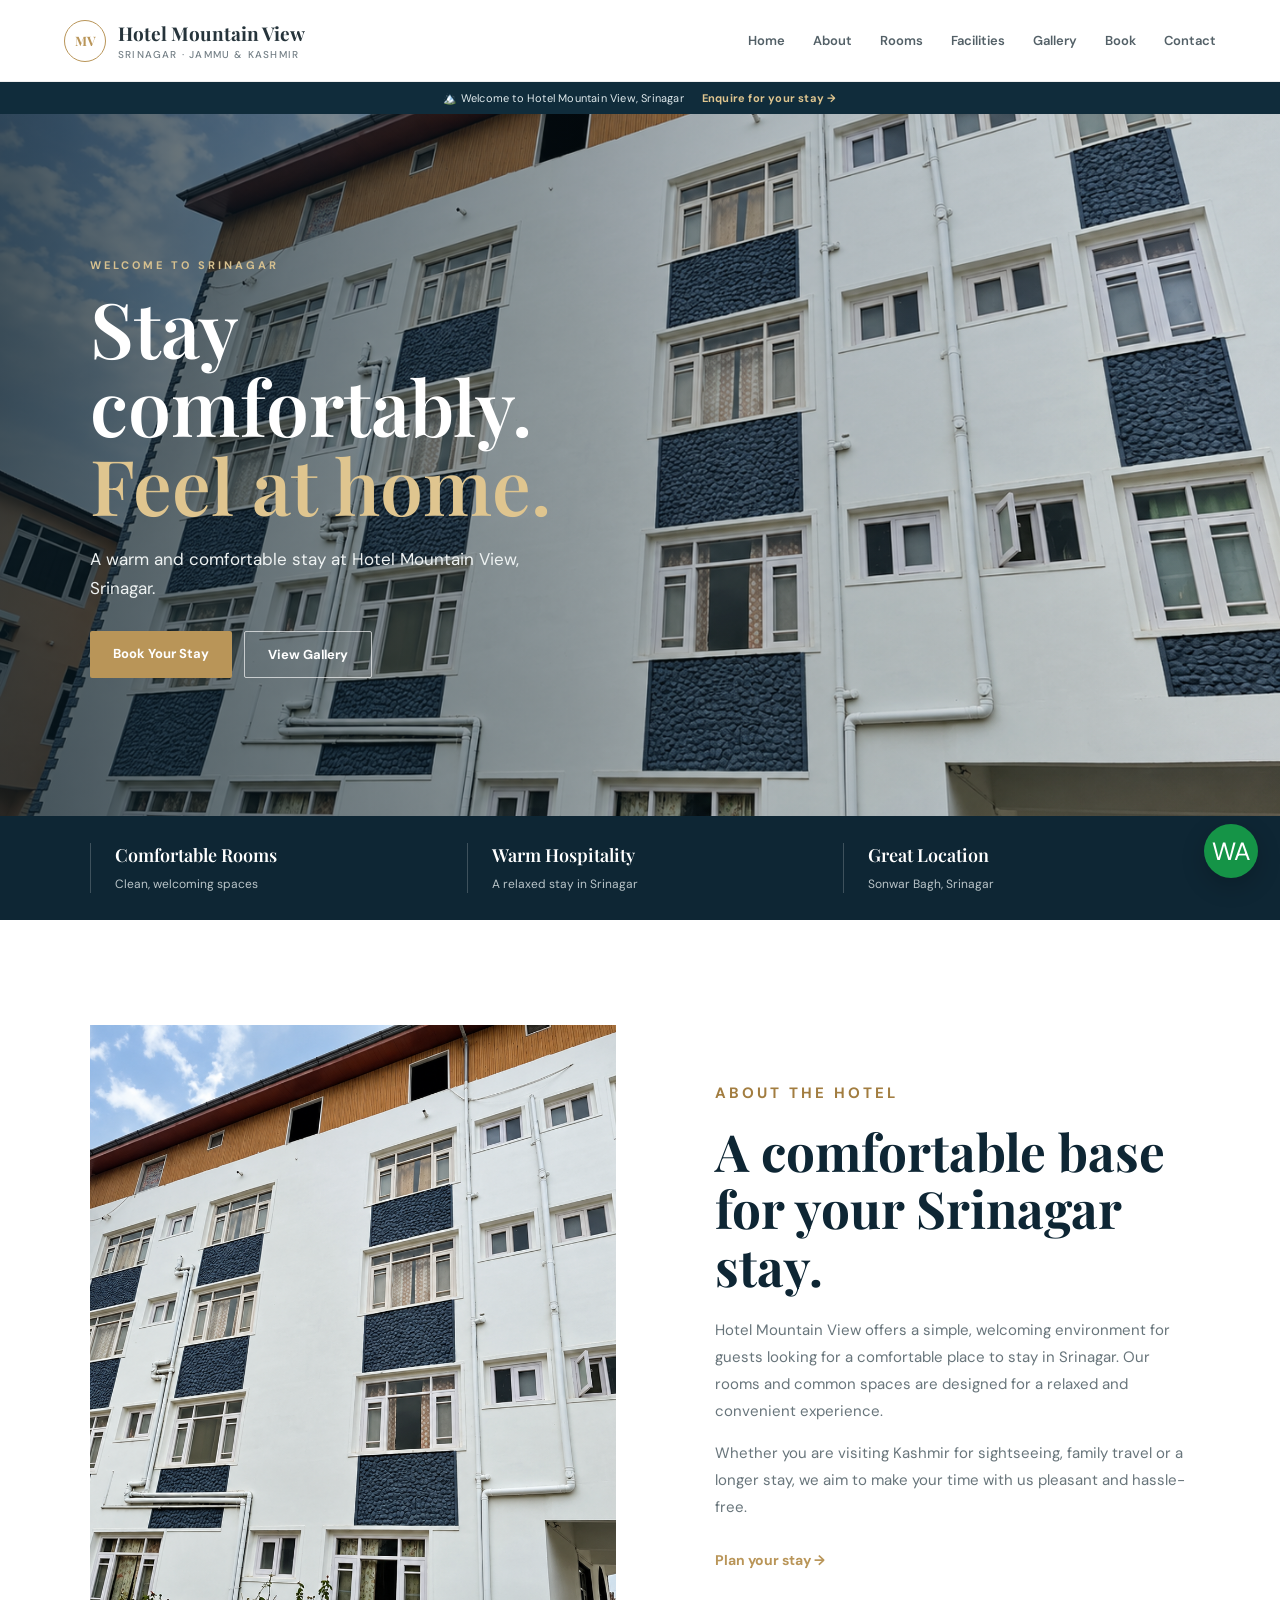
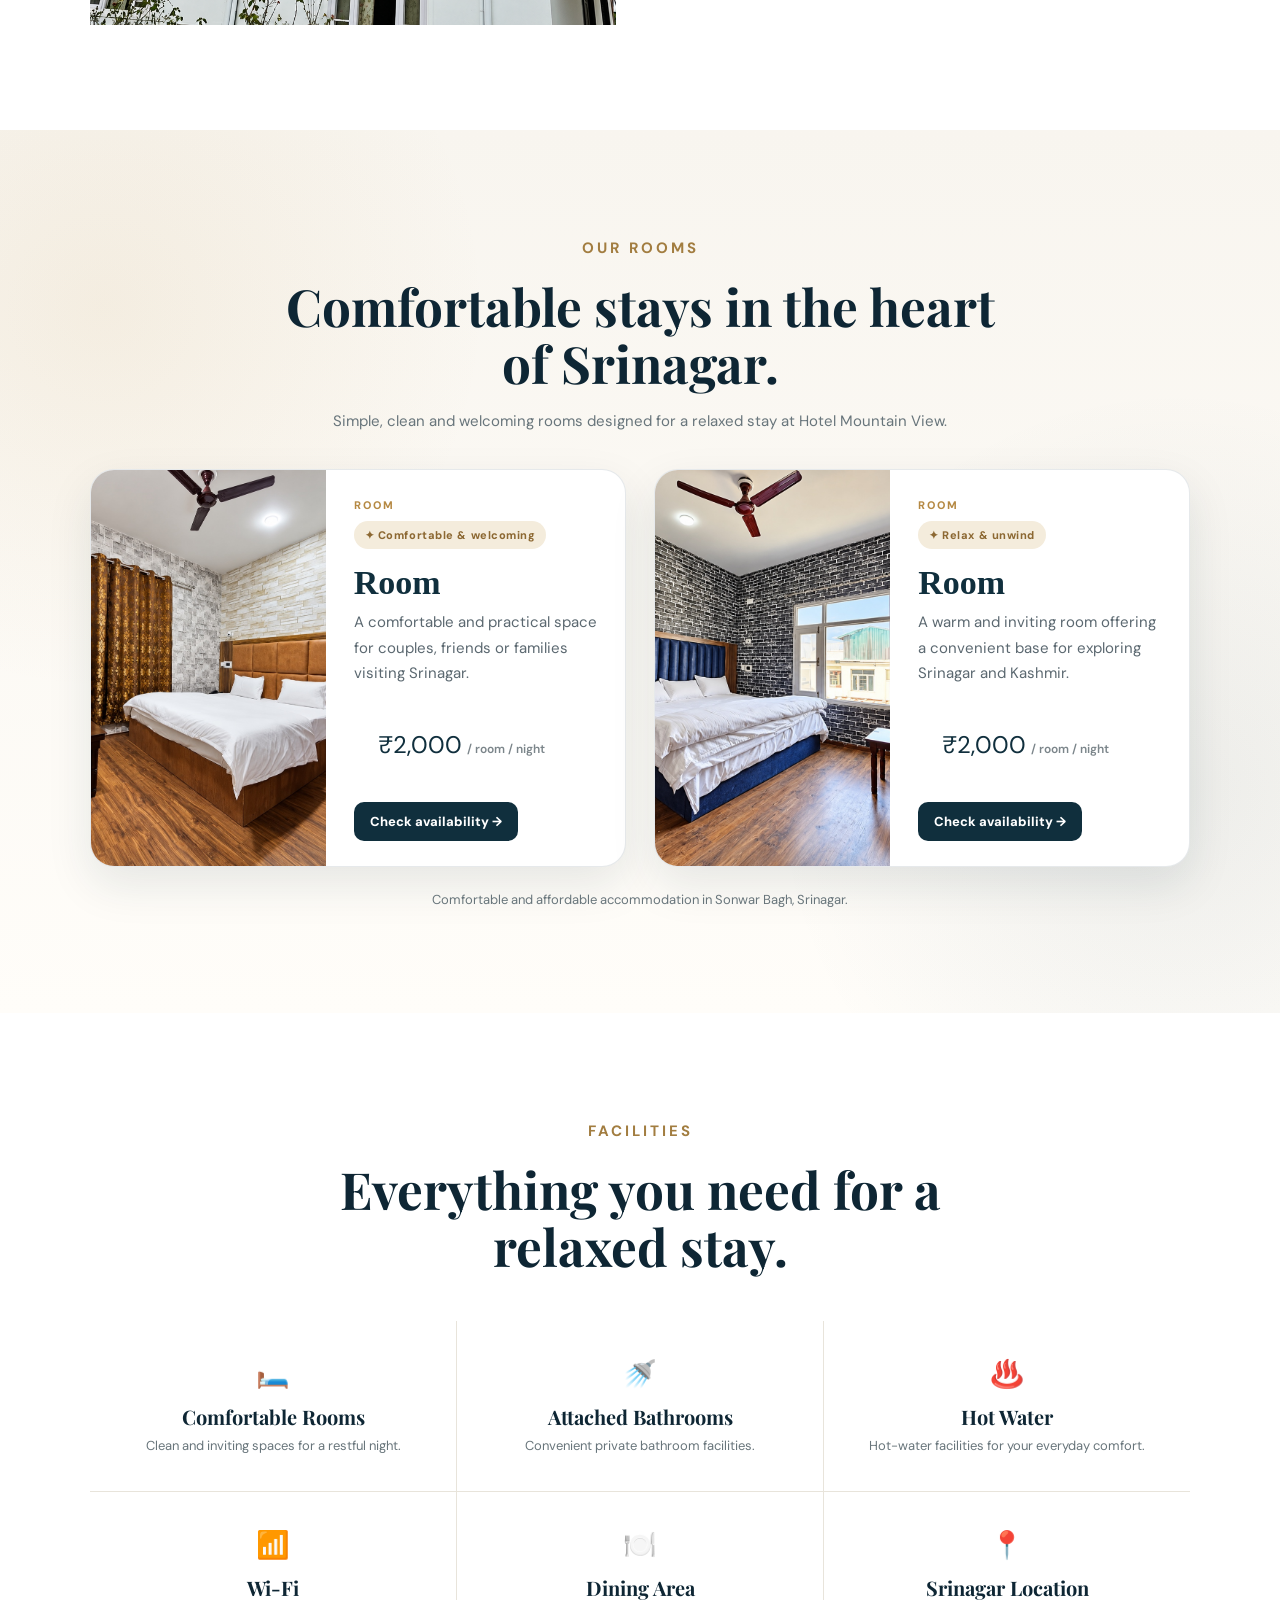
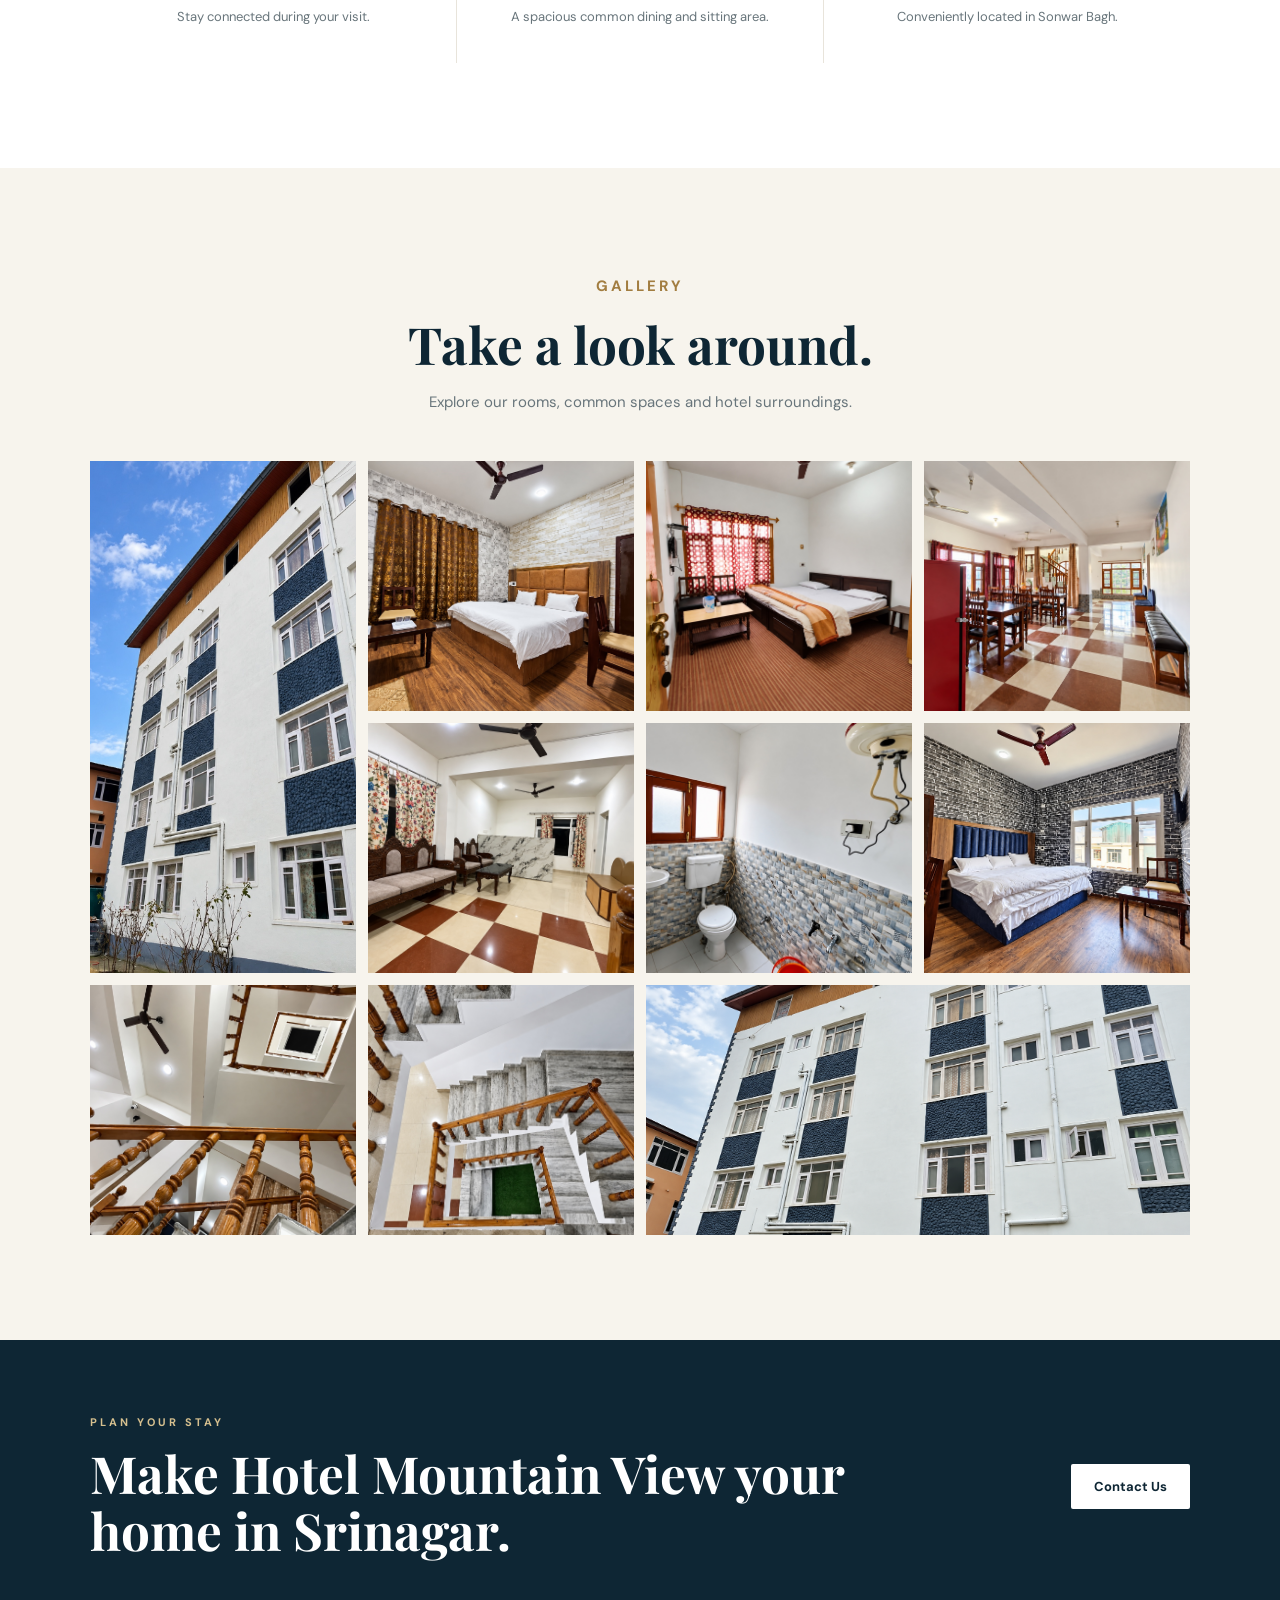
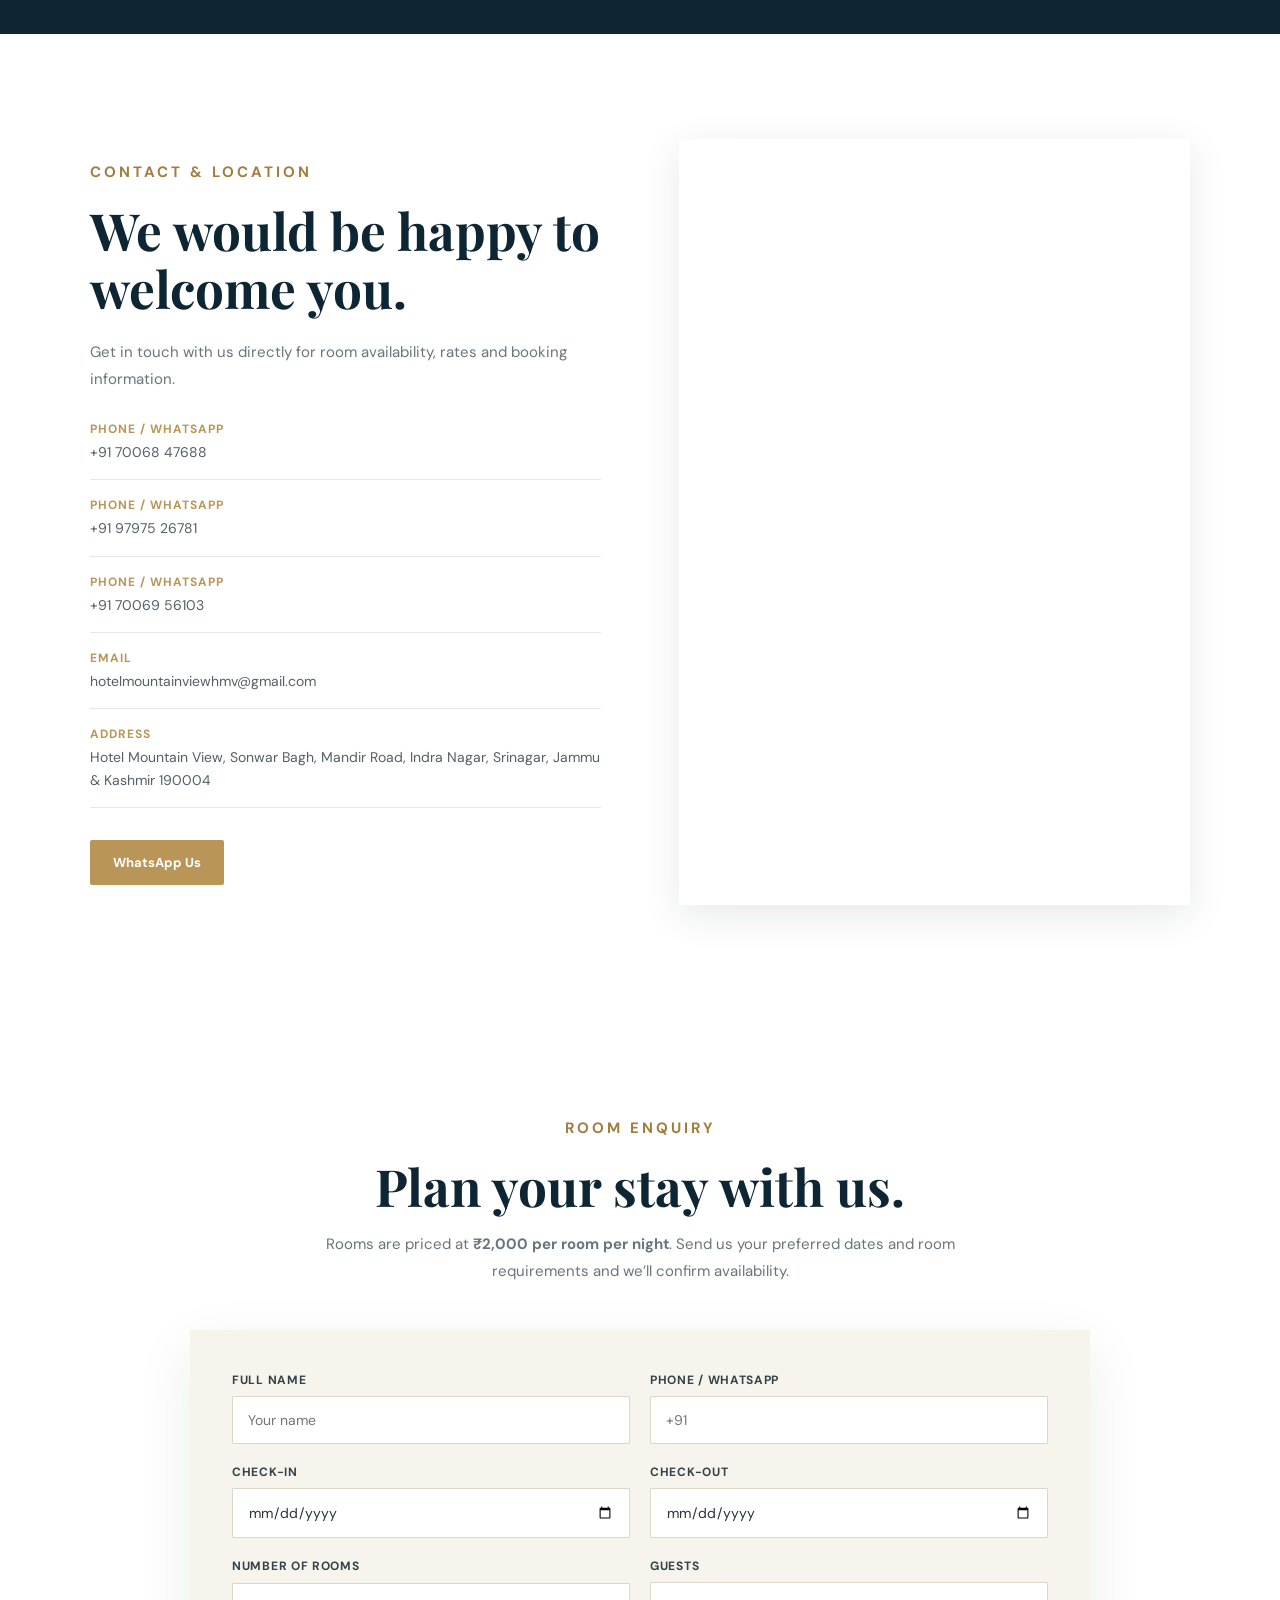
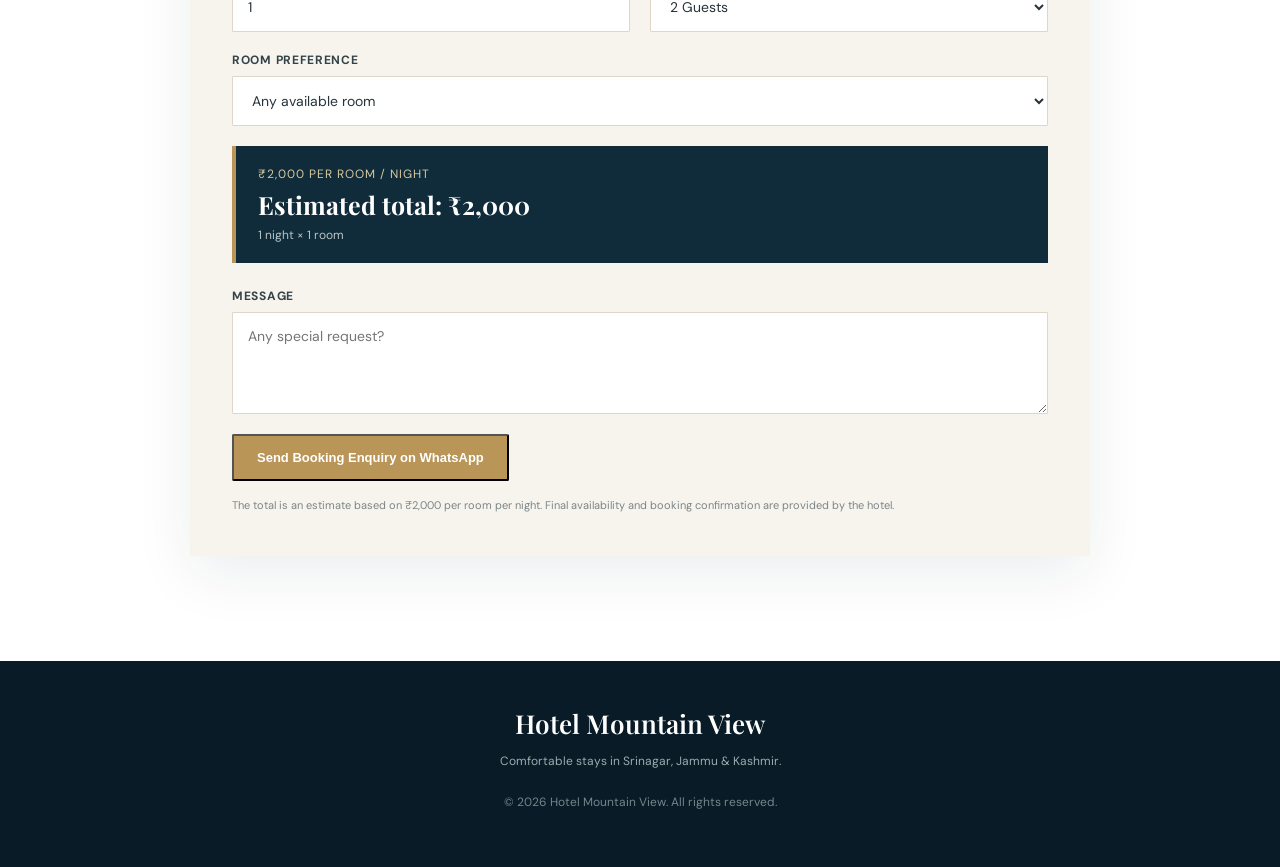
==== index.html @ 6368debb "Update index.html" ====
<!DOCTYPE html>
<html lang="en">
<head>
  <meta charset="UTF-8">
  <meta name="viewport" content="width=device-width, initial-scale=1.0">
  <meta name="description" content="Hotel Mountain View in Sonwar Bagh, Srinagar. Comfortable rooms, warm hospitality and easy booking at ₹2,000 per room per night.">
  <meta name="keywords" content="Hotel Mountain View Srinagar, hotel in Sonwar Bagh, Srinagar hotel, Kashmir hotel, hotel near Sonwar Bagh">
  <meta name="theme-color" content="#102f3d">
  <meta property="og:type" content="website">
  <meta property="og:title" content="Hotel Mountain View | Srinagar">
  <meta property="og:description" content="Comfortable stays in Sonwar Bagh, Srinagar, Jammu & Kashmir.">
  <meta property="og:image" content="https://waniamaan444-sudo.github.io/hotel-mountain-view/images/hotel-2.jpeg">
  <meta property="og:url" content="https://waniamaan444-sudo.github.io/hotel-mountain-view/">
  <link rel="canonical" href="https://waniamaan444-sudo.github.io/hotel-mountain-view/">
  <link rel="icon" href="data:image/svg+xml,%3Csvg xmlns='http://www.w3.org/2000/svg' viewBox='0 0 64 64'%3E%3Crect width='64' height='64' rx='16' fill='%23102f3d'/%3E%3Cpath d='M12 44 27 20l7 11 6-8 12 21H12Z' fill='%23c49a52'/%3E%3Ctext x='32' y='52' text-anchor='middle' font-family='Arial' font-size='12' font-weight='700' fill='white'%3EMV%3C/text%3E%3C/svg%3E">
  <link rel="stylesheet" href="style.css">
  <script type="application/ld+json">
  {
    "@context":"https://schema.org",
    "@type":"Hotel",
    "name":"Hotel Mountain View",
    "url":"https://waniamaan444-sudo.github.io/hotel-mountain-view/",
    "email":"hotelmountainviewhmv@gmail.com",
    "telephone":["+91 70068 47688","+91 97975 26781","+91 70069 56103"],
    "image":"https://waniamaan444-sudo.github.io/hotel-mountain-view/images/hotel-2.jpeg",
    "address":{
      "@type":"PostalAddress",
      "streetAddress":"Sonwar Bagh, Mandir Road, Indra Nagar",
      "addressLocality":"Srinagar",
      "addressRegion":"Jammu & Kashmir",
      "postalCode":"190004",
      "addressCountry":"IN"
    }
  }
  </script>

<style>
/* Step 2 — premium rooms section */
.rooms-section{
  background:linear-gradient(180deg,#f8f5ef 0%,#fffdf9 100%);
  position:relative;
  overflow:hidden;
}
.rooms-section::before{
  content:"";position:absolute;inset:0;pointer-events:none;
  background:radial-gradient(circle at 8% 20%,rgba(196,154,82,.10),transparent 28%),radial-gradient(circle at 92% 75%,rgba(16,47,61,.07),transparent 30%);
}
.rooms-section .section-heading,.rooms-section .room-grid{position:relative;z-index:1}
.rooms-section .section-heading{max-width:760px;margin-bottom:34px}
.rooms-section .section-heading h2{margin-bottom:10px}
.room-grid{display:grid;grid-template-columns:repeat(2,minmax(0,1fr));gap:28px;max-width:1120px;margin:0 auto}
.room-card{position:relative;display:grid;grid-template-columns:44% 56%;min-height:310px;background:#fff;border:1px solid rgba(16,47,61,.10);border-radius:24px;overflow:hidden;box-shadow:0 18px 45px rgba(16,47,61,.10);transition:transform .3s ease,box-shadow .3s ease,border-color .3s ease}
.room-card:hover{transform:translateY(-7px);box-shadow:0 25px 60px rgba(16,47,61,.16);border-color:rgba(196,154,82,.45)}
.room-card img{width:100%;height:100%;min-height:310px;object-fit:cover;transition:transform .5s ease}
.room-card:hover img{transform:scale(1.045)}
.room-card>div{padding:28px 28px 25px;display:flex;flex-direction:column;align-items:flex-start}
.room-card>div::before{content:"ROOM";display:inline-block;font-size:11px;letter-spacing:.18em;font-weight:800;color:#b58943;margin-bottom:9px}
.room-card h3{font-family:Georgia,serif;font-size:34px;line-height:1.05;color:#102f3d;margin:0 0 10px}
.room-card p{font-size:15px;line-height:1.7;color:#5b6870;margin:0 0 18px}
.room-price{display:flex;align-items:baseline;gap:5px;color:#102f3d;font-size:24px;margin-top:auto}
.room-price small{font-size:12px;font-weight:600;color:#7b858a}
.room-card .room-tag{display:inline-flex;align-items:center;gap:7px;margin-bottom:16px;padding:7px 11px;border-radius:999px;background:#f4ecdc;color:#8c6832;font-size:11px;font-weight:800;letter-spacing:.05em}
.room-card .room-cta{display:inline-flex;margin-top:18px;padding:11px 16px;border-radius:10px;background:#102f3d;color:#fff;text-decoration:none;font-size:13px;font-weight:800;transition:background .2s ease,transform .2s ease}
.room-card .room-cta:hover{background:#c49a52;transform:translateY(-1px)}
.rooms-note{margin:24px auto 0;text-align:center;color:#68757b;font-size:13px;position:relative;z-index:1}
@media(max-width:900px){
  .room-grid{grid-template-columns:1fr;max-width:680px}
}
@media(max-width:560px){
  .room-card{grid-template-columns:1fr;min-height:0}
  .room-card img{height:230px;min-height:230px}
  .room-card>div{padding:23px}
  .room-card h3{font-size:30px}
}
</style>
</head>
<body>
  <header class="navbar">
    <a class="brand" href="#home">
      <span class="brand-mark">MV</span>
      <span>Hotel Mountain View<small>Srinagar · Jammu & Kashmir</small></span>
    </a>
    <button class="menu-btn" aria-label="Open menu">☰</button>
    <nav class="nav-links">
      <a href="#home">Home</a>
      <a href="#about">About</a>
      <a href="#rooms">Rooms</a>
      <a href="#facilities">Facilities</a>
      <a href="#gallery">Gallery</a>
      <a href="#booking">Book</a>
      <a href="#contact">Contact</a>
    </nav>
  </header>

  <div class="top-note"><span>🏔️ Welcome to Hotel Mountain View, Srinagar</span><a href="#contact">Enquire for your stay →</a></div>
  <main>
    <section id="home" class="hero">
<img src="images/12.jpeg" alt="Hotel Mountain View exterior">      <div class="hero-overlay"></div>
      <div class="hero-content">
        <p class="eyebrow">WELCOME TO SRINAGAR</p>
        <h1>Stay comfortably.<br><em>Feel at home.</em></h1>
        <p class="hero-text">A warm and comfortable stay at Hotel Mountain View, Srinagar.</p>
        <div class="hero-actions">
          <a class="btn primary" href="#contact">Book Your Stay</a>
          <a class="btn ghost" href="#gallery">View Gallery</a>
        </div>
      </div>
    </section>

    <section class="intro-strip">
      <div><strong>Comfortable Rooms</strong><span>Clean, welcoming spaces</span></div>
      <div><strong>Warm Hospitality</strong><span>A relaxed stay in Srinagar</span></div>
      <div><strong>Great Location</strong><span>Sonwar Bagh, Srinagar</span></div>
    </section>

    <section id="about" class="section about">
      <div class="section-image">
<img src="images/12.jpeg" alt="Hotel Mountain View Srinagar exterior">      </div>
      <div class="section-copy">
        <p class="eyebrow dark">ABOUT THE HOTEL</p>
        <h2>A comfortable base for your Srinagar stay.</h2>
        <p>Hotel Mountain View offers a simple, welcoming environment for guests looking for a comfortable place to stay in Srinagar. Our rooms and common spaces are designed for a relaxed and convenient experience.</p>
        <p>Whether you are visiting Kashmir for sightseeing, family travel or a longer stay, we aim to make your time with us pleasant and hassle-free.</p>
        <a class="text-link" href="#contact">Plan your stay →</a>
      </div>
    </section>

    <section id="rooms" class="section rooms-section">
  <div class="section-heading">
    <p class="eyebrow dark">OUR ROOMS</p>
    <h2>Comfortable stays in the heart of Srinagar.</h2>
    <p>Simple, clean and welcoming rooms designed for a relaxed stay at Hotel Mountain View.</p>
  </div>

  <div class="room-grid">

    <article class="room-card">
<img src="images/hotel-5.jpeg" alt="Guest Room at Hotel Mountain View Srinagar">      <div>
        <span class="room-tag">✦ Comfortable &amp; welcoming</span>

        <h3>Room</h3>

        <p>
          A comfortable and practical space for couples, friends or families
          visiting Srinagar.
        </p>

        <div class="room-price">
          ₹2,000
          <small>/ room / night</small>
        </div>

        <a class="room-cta" href="#booking">Check availability →</a>
      </div>
    </article>

    <article class="room-card">
<img src="images/hotel-8.jpeg" alt="Guest room at Hotel Mountain View Srinagar">
      <div>
        <span class="room-tag">✦ Relax &amp; unwind</span>

        <h3>Room</h3>

        <p>
          A warm and inviting room offering a convenient base for exploring
          Srinagar and Kashmir.
        </p>

        <div class="room-price">
          ₹2,000
          <small>/ room / night</small>
        </div>

        <a class="room-cta" href="#booking">Check availability →</a>
      </div>
    </article>

  </div>

  <p class="rooms-note">
    Comfortable and affordable accommodation in Sonwar Bagh, Srinagar.
  </p>
</section>

    <section id="facilities" class="section facilities">
      <div class="section-heading">
        <p class="eyebrow dark">FACILITIES</p>
        <h2>Everything you need for a relaxed stay.</h2>
      </div>
      <div class="facility-grid">
        <div class="facility"><span>🛏️</span><h3>Comfortable Rooms</h3><p>Clean and inviting spaces for a restful night.</p></div>
        <div class="facility"><span>🚿</span><h3>Attached Bathrooms</h3><p>Convenient private bathroom facilities.</p></div>
        <div class="facility"><span>♨️</span><h3>Hot Water</h3><p>Hot-water facilities for your everyday comfort.</p></div>
        <div class="facility"><span>📶</span><h3>Wi-Fi</h3><p>Stay connected during your visit.</p></div>
        <div class="facility"><span>🍽️</span><h3>Dining Area</h3><p>A spacious common dining and sitting area.</p></div>
        <div class="facility"><span>📍</span><h3>Srinagar Location</h3><p>Conveniently located in Sonwar Bagh.</p></div>
      </div>
    </section>

    <section id="gallery" class="section gallery-section">
      <div class="section-heading">
        <p class="eyebrow dark">GALLERY</p>
        <h2>Take a look around.</h2>
        <p>Explore our rooms, common spaces and hotel surroundings.</p>
      </div>
      <div class="gallery">
        <button class="gallery-item tall" data-full="images/hotel-2.jpeg"><img src="images/hotel-2.jpeg" alt="Hotel exterior"></button>
        <button class="gallery-item" data-full="images/hotel-5.jpeg"><img src="images/hotel-5.jpeg" alt="Guest room"></button>
        <button class="gallery-item" data-full="images/hotel-7.jpeg"><img src="images/hotel-7.jpeg" alt="Guest room"></button>
        <button class="gallery-item" data-full="images/hotel-4.jpeg"><img src="images/hotel-4.jpeg" alt="Dining area"></button>
        <button class="gallery-item" data-full="images/hotel-6.jpeg"><img src="images/hotel-6.jpeg" alt="Guest room"></button>
        <button class="gallery-item" data-full="images/hotel-3.jpeg"><img src="images/hotel-3.jpeg" alt="Bathroom"></button>
        <button class="gallery-item" data-full="images/hotel-8.jpeg"><img src="images/hotel-8.jpeg" alt="Bedroom"></button>
        <button class="gallery-item" data-full="images/hotel-9.jpeg"><img src="images/hotel-9.jpeg" alt="Staircase"></button>
        <button class="gallery-item" data-full="images/hotel-10.jpeg"><img src="images/hotel-10.jpeg" alt="Hotel staircase"></button>
<button class="gallery-item wide" data-full="12.jpeg"><img src="12.jpeg" alt="Hotel Mountain View exterior">    </section>

    <section class="cta">
      <div>
        <p class="eyebrow">PLAN YOUR STAY</p>
        <h2>Make Hotel Mountain View your home in Srinagar.</h2>
      </div>
      <a class="btn light" href="#contact">Contact Us</a>
    </section>

    <section id="contact" class="section contact">
      <div class="contact-copy">
        <p class="eyebrow dark">CONTACT & LOCATION</p>
        <h2>We would be happy to welcome you.</h2>
        <p>Get in touch with us directly for room availability, rates and booking information.</p>
        <div class="contact-details">
          <a href="tel:+917006847688"><strong>Phone / WhatsApp</strong><span>+91 70068 47688</span></a>
          <a href="tel:+919797526781"><strong>Phone / WhatsApp</strong><span>+91 97975 26781</span></a>
          <a href="tel:+917006956103"><strong>Phone / WhatsApp</strong><span>+91 70069 56103</span></a>
          <a href="mailto:hotelmountainviewhmv@gmail.com"><strong>Email</strong><span>hotelmountainviewhmv@gmail.com</span></a>
          <div><strong>Address</strong><span>Hotel Mountain View, Sonwar Bagh, Mandir Road, Indra Nagar, Srinagar, Jammu & Kashmir 190004</span></div>
        </div>
        <a class="btn primary" href="https://wa.me/917006847688?text=Hello%20Hotel%20Mountain%20View%2C%20I%20would%20like%20to%20enquire%20about%20a%20room." target="_blank" rel="noopener">WhatsApp Us</a>
      </div>
      <div class="map-wrap">
        <iframe
          title="Hotel Mountain View location"
          src="https://www.google.com/maps?q=Hotel%20Mountain%20View%20Sonwar%20Bagh%20Srinagar&output=embed"
          loading="lazy" referrerpolicy="no-referrer-when-downgrade"></iframe>
      </div>
    </section>

    <section id="booking" class="booking-section">
      <div class="section-heading">
        <p class="eyebrow dark">ROOM ENQUIRY</p>
        <h2>Plan your stay with us.</h2>
        <p>Rooms are priced at <strong>₹2,000 per room per night</strong>. Send us your preferred dates and room requirements and we’ll confirm availability.</p>
      </div>
      <form id="bookingForm" class="booking-form">
        <div class="form-row">
          <label>Full Name<input required name="name" type="text" placeholder="Your name"></label>
          <label>Phone / WhatsApp<input required name="phone" type="tel" placeholder="+91"></label>
        </div>
        <div class="form-row">
          <label>Check-in<input required name="checkin" id="checkin" type="date"></label>
          <label>Check-out<input required name="checkout" id="checkout" type="date"></label>
        </div>
        <div class="form-row">
          <label>Number of Rooms
            <input required name="rooms" id="rooms" type="number" min="1" max="10" value="1">
          </label>
          <label>Guests
            <select name="guests">
              <option>1 Guest</option><option selected>2 Guests</option><option>3 Guests</option>
              <option>4 Guests</option><option>5+ Guests</option>
            </select>
          </label>
        </div>
        <label>Room preference
          <select name="room">
            <option>Any available room</option><option>Room</option>
          </select>
        </label>
        <div class="price-box">
          <span>₹2,000 per room / night</span>
          <strong id="bookingTotal">Estimated total: ₹2,000</strong>
          <small id="bookingNights">1 night</small>
        </div>
        <label>Message<textarea name="message" rows="4" placeholder="Any special request?"></textarea></label>
        <button class="btn primary" type="submit">Send Booking Enquiry on WhatsApp</button>
        <p class="form-note">The total is an estimate based on ₹2,000 per room per night. Final availability and booking confirmation are provided by the hotel.</p>
      </form>
    </section>

  </main>

  <footer>
    <div class="footer-brand">Hotel Mountain View</div>
    <p>Comfortable stays in Srinagar, Jammu & Kashmir.</p>
    <p class="copyright">© 2026 Hotel Mountain View. All rights reserved.</p>
  </footer>

  <div class="lightbox" aria-hidden="true">
    <button class="close-lightbox" aria-label="Close">×</button>
    <img src="" alt="">
  </div>

  <a class="floating-whatsapp" href="https://wa.me/917006847688?text=Hello%20Hotel%20Mountain%20View%2C%20I%20would%20like%20to%20enquire%20about%20a%20room." target="_blank" rel="noopener" aria-label="WhatsApp">WA</a>
  <script src="script.js"></script>
</body>
</html>
---- style.css ----
@import url('https://fonts.googleapis.com/css2?family=DM+Sans:wght@400;500;600;700&family=Playfair+Display:wght@500;600;700&display=swap');

:root{
  --navy:#0e2634; --blue:#173f54; --cream:#f7f4ed; --gold:#b99558;
  --text:#26343b; --muted:#68757b; --white:#fff;
}
*{box-sizing:border-box} html{scroll-behavior:smooth}
body{margin:0;color:var(--text);font-family:"DM Sans",Arial,sans-serif;background:#fff}
img{display:block;width:100%;height:100%;object-fit:cover}
a{text-decoration:none;color:inherit}
.navbar{height:82px;padding:0 5%;display:flex;align-items:center;justify-content:space-between;background:#fff;position:sticky;top:0;z-index:50;border-bottom:1px solid #eee}
.brand{display:flex;align-items:center;gap:12px;font-family:"Playfair Display",serif;font-weight:700;font-size:19px}
.brand small{display:block;font:500 10px "DM Sans";letter-spacing:1.2px;color:#758087;text-transform:uppercase;margin-top:2px}
.brand-mark{width:42px;height:42px;border:1px solid var(--gold);display:grid;place-items:center;color:var(--gold);font:700 13px "Playfair Display";border-radius:50%}
.nav-links{display:flex;gap:28px;font-size:13px;font-weight:600;color:#536067}
.nav-links a:hover{color:var(--gold)}
.menu-btn{display:none;border:0;background:none;font-size:25px}
.hero{height:78vh;min-height:560px;position:relative}
.hero>img{position:absolute;inset:0;object-position:center 55%}
.hero-overlay{position:absolute;inset:0;background:linear-gradient(90deg,rgba(7,25,34,.72),rgba(7,25,34,.22) 60%,rgba(7,25,34,.05))}
.hero-content{position:relative;z-index:2;color:white;max-width:650px;padding:16vh 7%}
.eyebrow{font-size:11px;letter-spacing:3px;font-weight:700;margin:0 0 16px;color:#d6c08f}
.eyebrow.dark{color:#a27d40}
h1,h2,h3{font-family:"Playfair Display",serif}
h1{font-size:clamp(46px,6vw,82px);line-height:1.02;margin:0 0 22px;font-weight:600}
h1 em{color:#dfc58f;font-style:normal}
.hero-text{font-size:17px;line-height:1.7;max-width:500px;color:#eef2f2}
.hero-actions{display:flex;gap:12px;margin-top:28px}
.btn{display:inline-flex;padding:14px 23px;border-radius:2px;font-weight:700;font-size:13px;transition:.25s}
.btn.primary{background:var(--gold);color:white}.btn.primary:hover{background:#9c773b}
.btn.ghost{border:1px solid rgba(255,255,255,.65);color:#fff}.btn.ghost:hover{background:#fff;color:#203440}
.btn.light{background:white;color:var(--navy)}
.intro-strip{display:grid;grid-template-columns:repeat(3,1fr);background:var(--navy);color:#fff;padding:27px 7%;gap:30px}
.intro-strip div{padding-left:24px;border-left:1px solid rgba(255,255,255,.2)}
.intro-strip strong{display:block;font:600 18px "Playfair Display";margin-bottom:5px}.intro-strip span{font-size:12px;color:#b9c4c8}
.section{padding:105px 7%;max-width:1500px;margin:auto}
.about{display:grid;grid-template-columns:1.05fr .95fr;gap:9%;align-items:center}
.section-image{height:600px}.section-copy{max-width:580px}
h2{font-size:clamp(34px,4vw,54px);line-height:1.12;margin:0 0 22px;color:var(--navy)}
.section-copy p,.section-heading>p,.contact-copy>p{line-height:1.8;color:var(--muted);font-size:15px}
.text-link{display:inline-block;margin-top:15px;color:var(--gold);font-weight:700;font-size:14px}
.rooms-section,.gallery-section{background:var(--cream);max-width:none}
.section-heading{text-align:center;max-width:700px;margin:0 auto 45px}
.section-heading h2{margin-bottom:13px}
.room-grid{max-width:1250px;margin:auto;display:grid;grid-template-columns:repeat(3,1fr);gap:24px}
.room-card{background:white;box-shadow:0 10px 35px rgba(22,35,40,.08)}
.room-card img{height:310px}.room-card div{padding:24px}
.room-card h3{font-size:25px;margin:0 0 8px;color:var(--navy)}
.room-card p{margin:0;color:var(--muted);font-size:13px;line-height:1.7}
.facilities{background:#fff}
.facility-grid{display:grid;grid-template-columns:repeat(3,1fr);max-width:1100px;margin:auto;gap:1px;background:#e8e4db}
.facility{background:#fff;padding:35px 30px;text-align:center}
.facility span{font-size:27px}.facility h3{font-size:20px;color:var(--navy);margin:12px 0 6px}.facility p{font-size:13px;color:var(--muted);margin:0;line-height:1.6}
.gallery{display:grid;grid-template-columns:repeat(4,1fr);grid-auto-rows:250px;gap:12px;max-width:1250px;margin:auto}
.gallery-item{border:0;padding:0;cursor:pointer;overflow:hidden;background:none;position:relative}
.gallery-item img{transition:.45s}.gallery-item:hover img{transform:scale(1.05);filter:brightness(.88)}
.gallery-item.tall{grid-row:span 2}.gallery-item.wide{grid-column:span 2}
.cta{padding:75px 7%;background:var(--navy);color:white;display:flex;align-items:center;justify-content:space-between;gap:30px}
.cta h2{color:#fff;max-width:800px;margin:0}
.contact{display:grid;grid-template-columns:1fr 1fr;gap:7%;align-items:stretch}
.contact-copy{padding:20px 0}.contact-details{margin:28px 0 32px;display:grid;gap:17px}
.contact-details a,.contact-details div{display:grid;gap:4px;padding-bottom:16px;border-bottom:1px solid #e7e7e7}
.contact-details strong{font-size:12px;text-transform:uppercase;letter-spacing:1px;color:var(--gold)}
.contact-details span{font-size:14px;color:#536067;line-height:1.6}
.map-wrap{min-height:500px;box-shadow:0 10px 35px rgba(22,35,40,.1)}
.map-wrap iframe{width:100%;height:100%;min-height:500px;border:0}
footer{background:#081b26;color:#d7e0e3;text-align:center;padding:45px 20px}
.footer-brand{font:600 26px "Playfair Display";color:#fff}
footer p{font-size:12px;color:#9eabb0}.copyright{margin-top:25px;color:#75858b!important}
.lightbox{position:fixed;inset:0;background:rgba(0,0,0,.9);z-index:100;display:none;align-items:center;justify-content:center;padding:5%}
.lightbox.open{display:flex}.lightbox img{max-width:95vw;max-height:90vh;object-fit:contain}
.close-lightbox{position:absolute;right:25px;top:15px;color:#fff;background:none;border:0;font-size:45px;cursor:pointer}
.floating-whatsapp{position:fixed;right:22px;bottom:22px;width:54px;height:54px;border-radius:50%;background:#159447;color:#fff;display:grid;place-items:center;font-size:25px;z-index:60;box-shadow:0 8px 25px rgba(0,0,0,.2)}
@media(max-width:850px){
 .navbar{height:72px}.menu-btn{display:block}.nav-links{display:none;position:absolute;top:72px;left:0;right:0;background:#fff;padding:20px 7%;flex-direction:column;gap:17px;box-shadow:0 10px 25px #0001}.nav-links.open{display:flex}
 .hero{min-height:650px}.hero-content{padding:18vh 7%}
 .intro-strip,.about,.contact{grid-template-columns:1fr}.intro-strip{gap:18px}.intro-strip div{border-left:0;border-top:1px solid #ffffff22;padding:18px 0 0}
 .section{padding:75px 6%}.section-image{height:420px}.room-grid,.facility-grid{grid-template-columns:1fr}.gallery{grid-template-columns:repeat(2,1fr);grid-auto-rows:210px}.gallery-item.tall{grid-row:span 1}.gallery-item.wide{grid-column:span 2}
 .cta{display:block;padding:60px 7%}.cta .btn{margin-top:20px}
}
@media(max-width:520px){
 h1{font-size:46px}.hero{min-height:620px}.gallery{grid-template-columns:1fr}.gallery-item.wide{grid-column:span 1}.gallery-item img{height:100%}.section-image{height:330px}
}


.top-note{background:#102c3b;color:#dfe9ec;display:flex;justify-content:center;gap:18px;align-items:center;padding:9px 20px;font-size:11px;letter-spacing:.2px}
.top-note a{color:#dfc58f;font-weight:700}
.booking-section{padding:105px 7%;background:#fff}
.booking-form{max-width:900px;margin:0 auto;background:#f7f4ed;padding:42px;box-shadow:0 18px 55px rgba(14,38,52,.08)}
.form-row{display:grid;grid-template-columns:1fr 1fr;gap:20px}
.booking-form label{display:grid;gap:8px;margin-bottom:20px;font-size:12px;font-weight:700;color:#33434a;text-transform:uppercase;letter-spacing:.7px}
.booking-form input,.booking-form select,.booking-form textarea{width:100%;border:1px solid #ddd6c9;background:#fff;padding:14px 15px;font:400 14px "DM Sans";color:#26343b;outline:none;border-radius:1px;text-transform:none;letter-spacing:0}
.booking-form input:focus,.booking-form select:focus,.booking-form textarea:focus{border-color:#b99558}
.booking-form textarea{resize:vertical}
.form-note{font-size:11px;color:#7b8589;margin:16px 0 0;line-height:1.6}
@media(max-width:600px){
 .top-note{font-size:10px;gap:10px}
 .booking-section{padding:75px 6%}.booking-form{padding:25px 20px}.form-row{grid-template-columns:1fr;gap:0}
}

.room-price{display:block;margin-top:15px;color:#a27d40;font-size:18px;font-family:"DM Sans",Arial,sans-serif}
.room-price small{font-size:11px;font-weight:500;color:#68757b}

.price-box{margin:8px 0 25px;padding:20px 22px;background:#102c3b;color:#fff;display:grid;gap:6px;border-left:4px solid #b99558}
.price-box span{font-size:12px;color:#d8c79f;text-transform:uppercase;letter-spacing:1px}
.price-box strong{font-size:25px;font-family:"Playfair Display",serif}
.price-box small{font-size:12px;color:#b9c4c8}
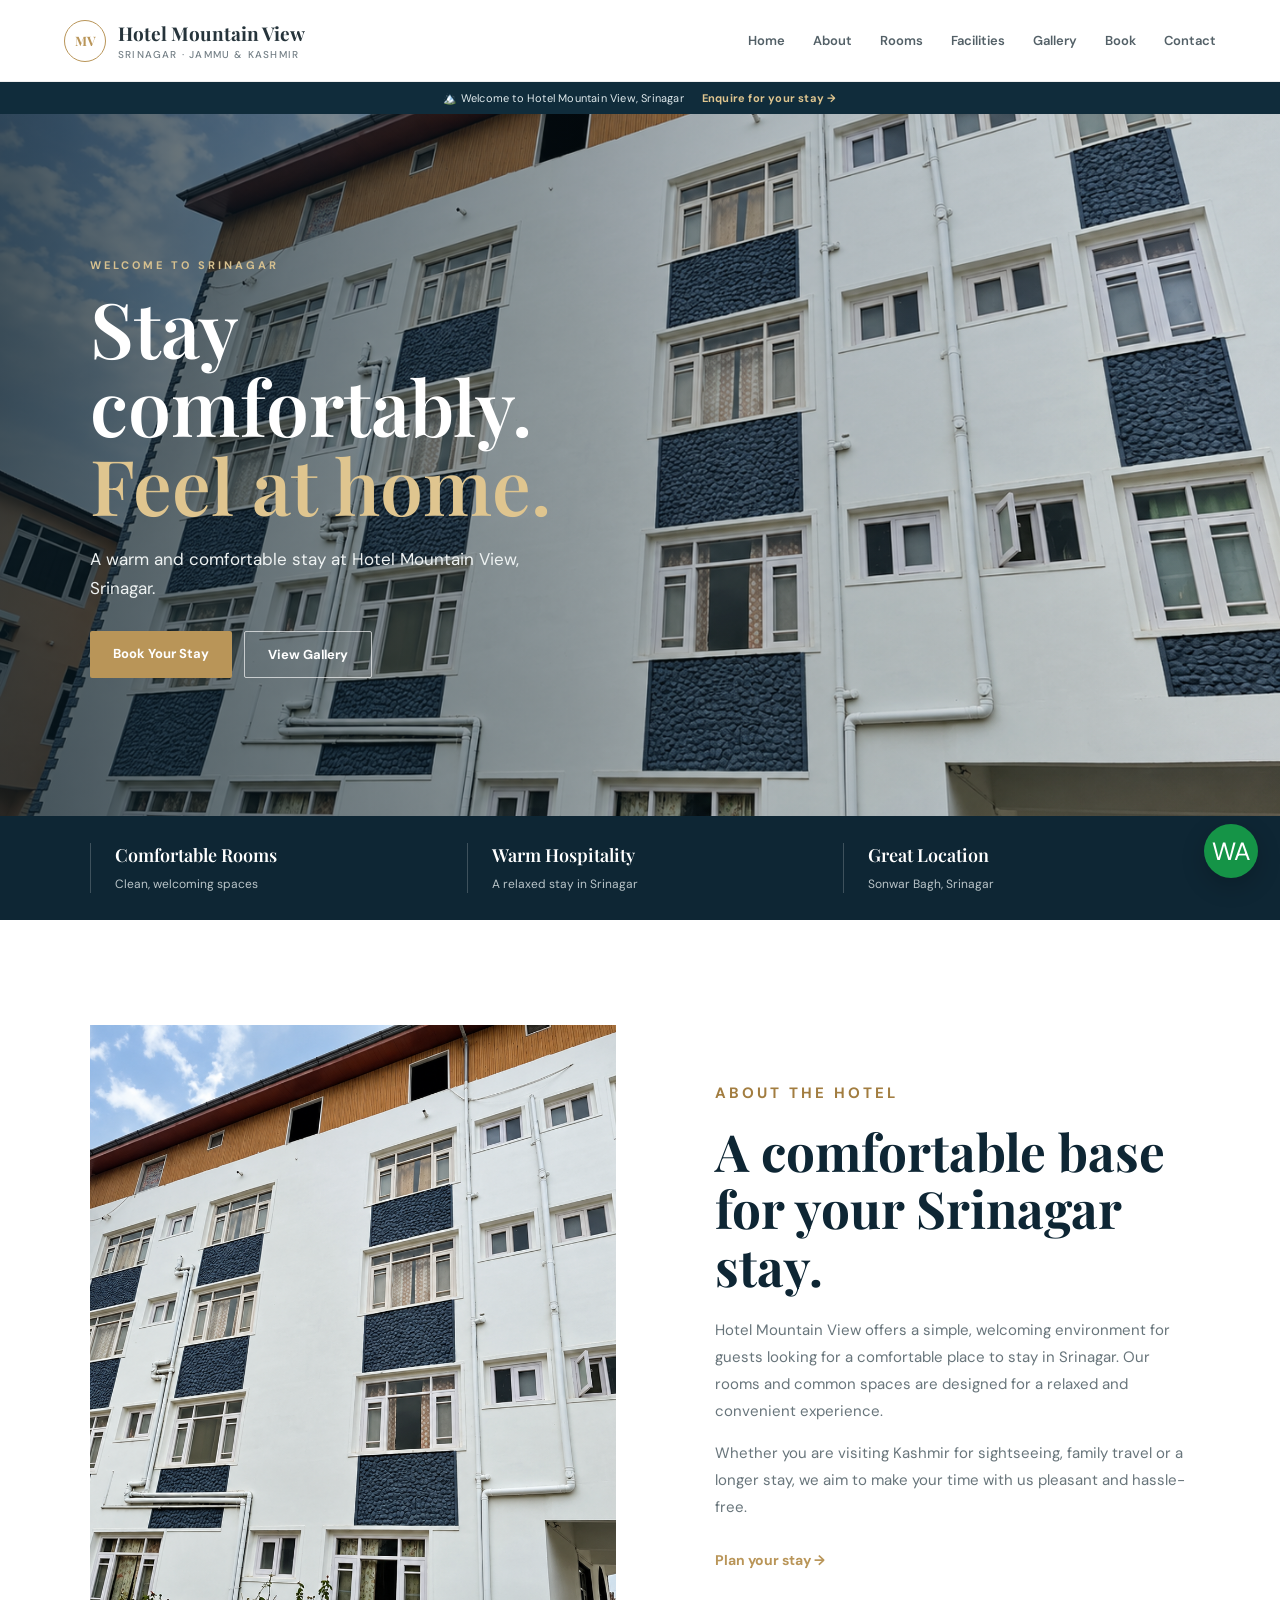
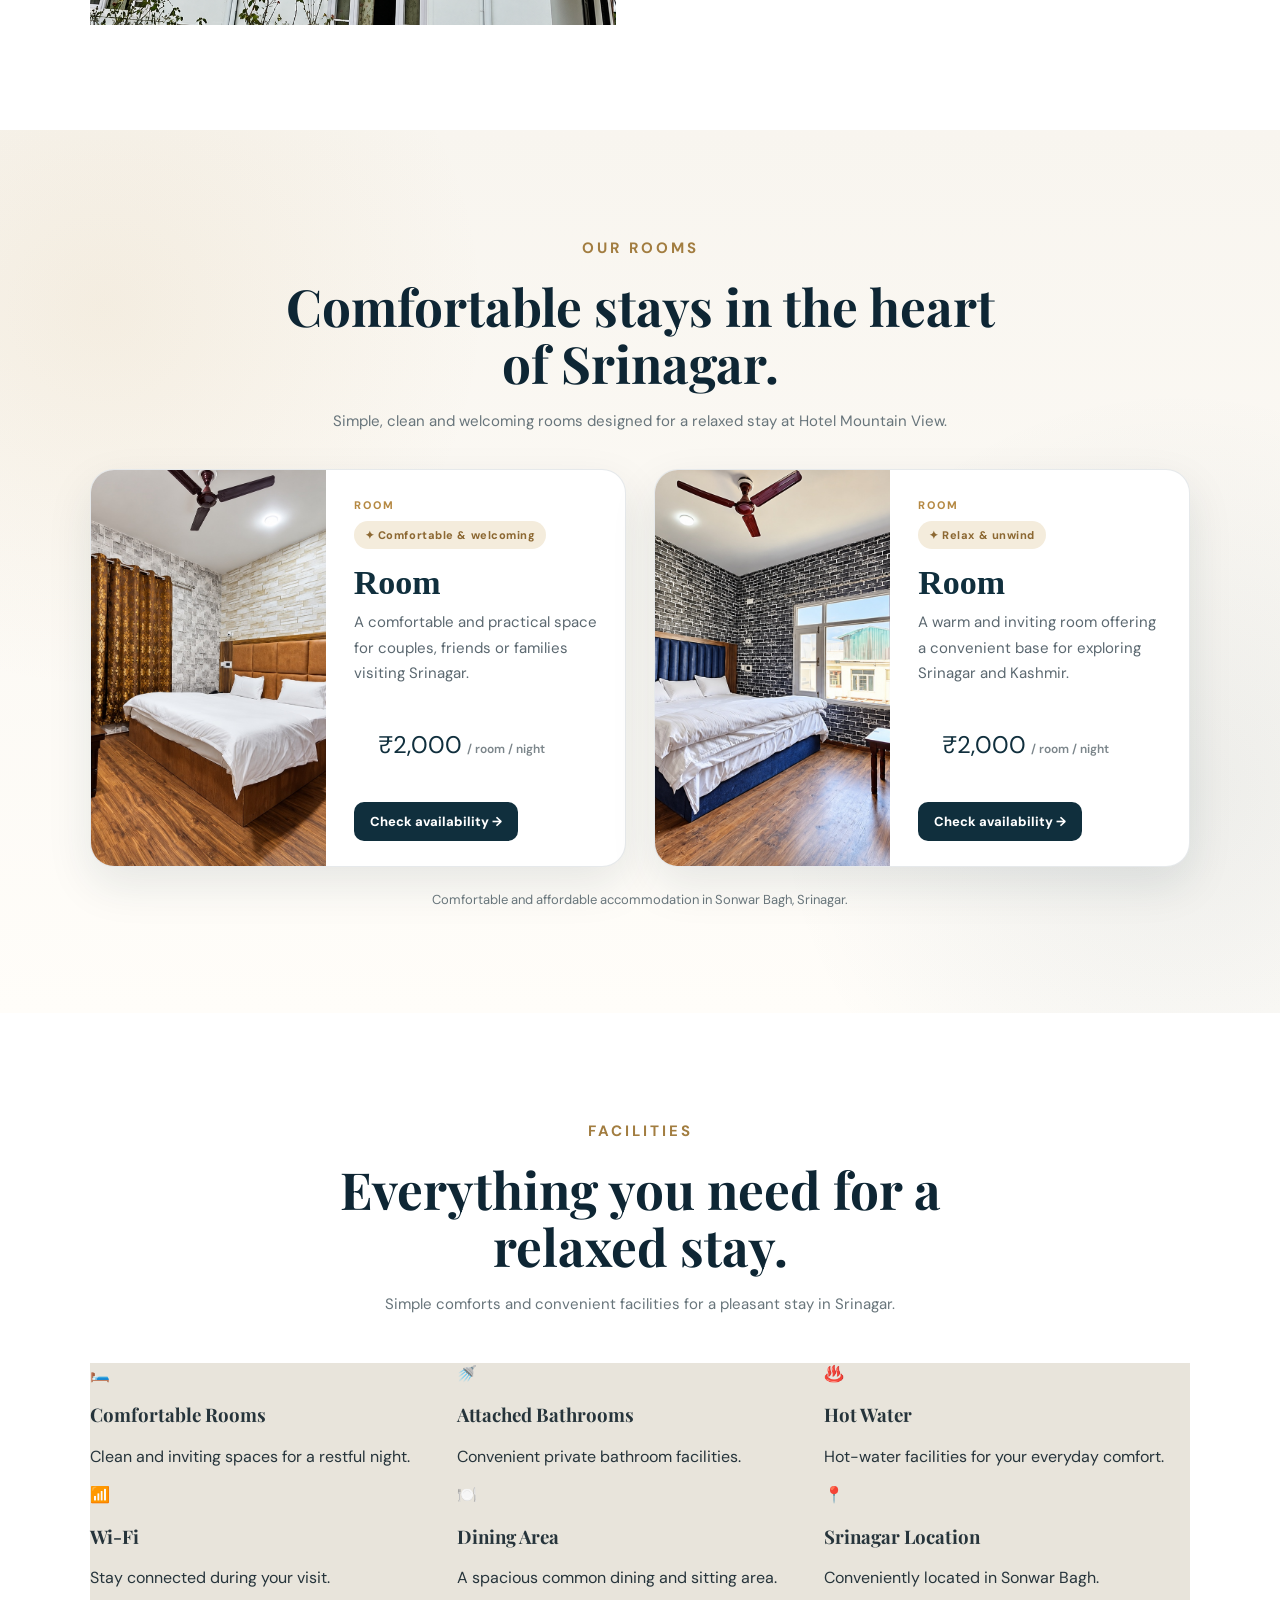
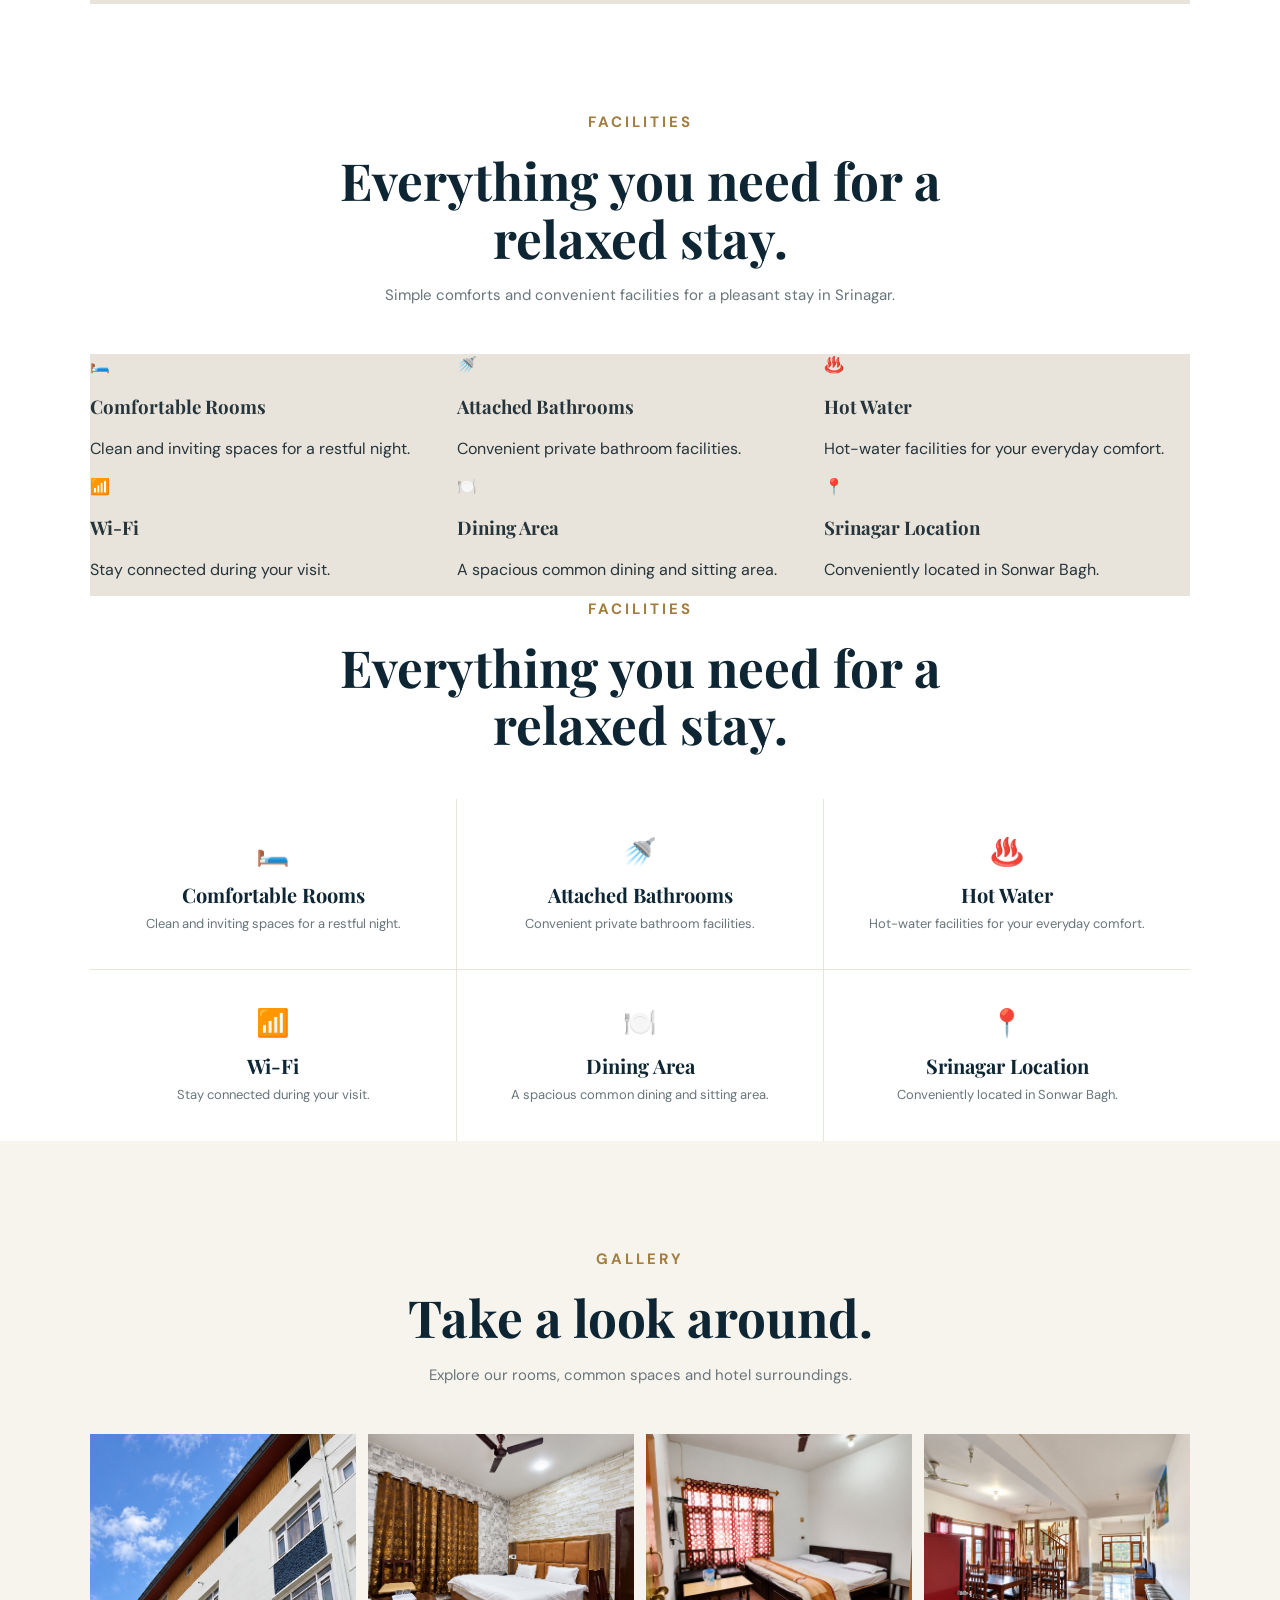
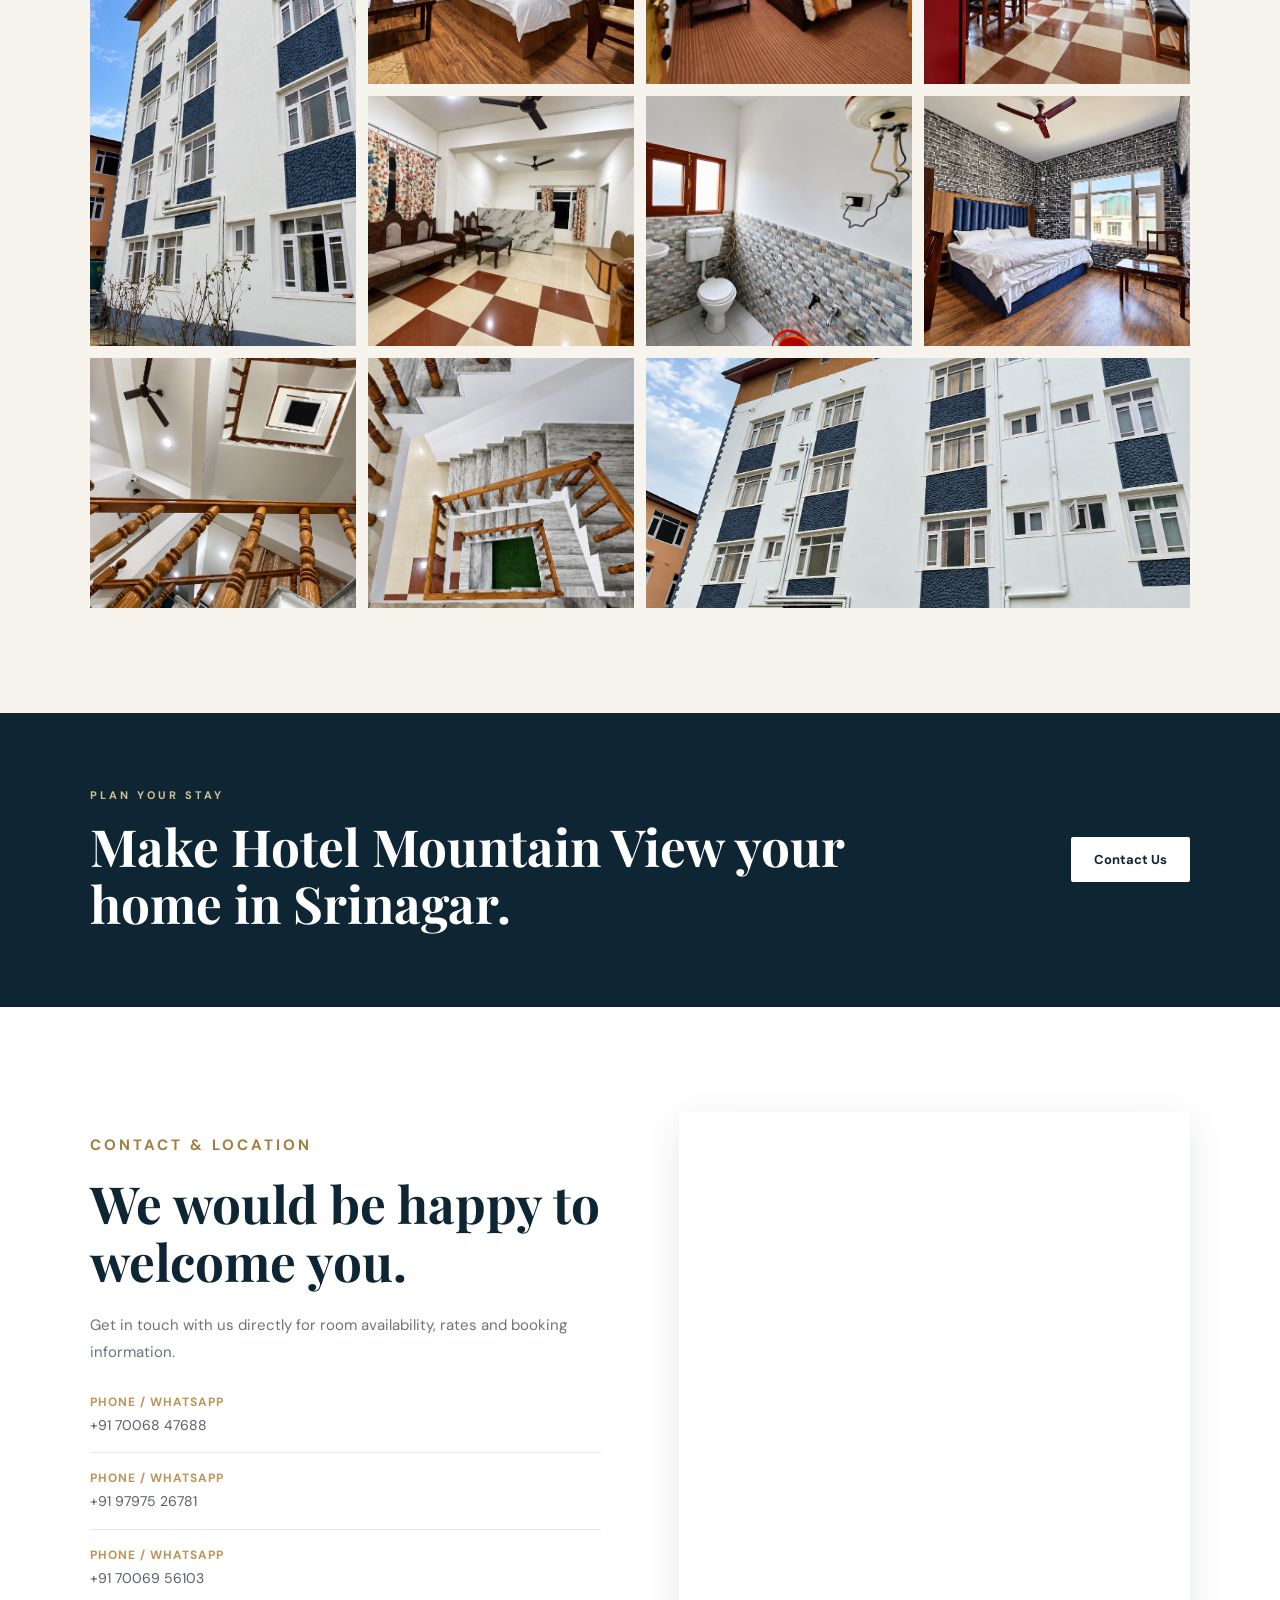
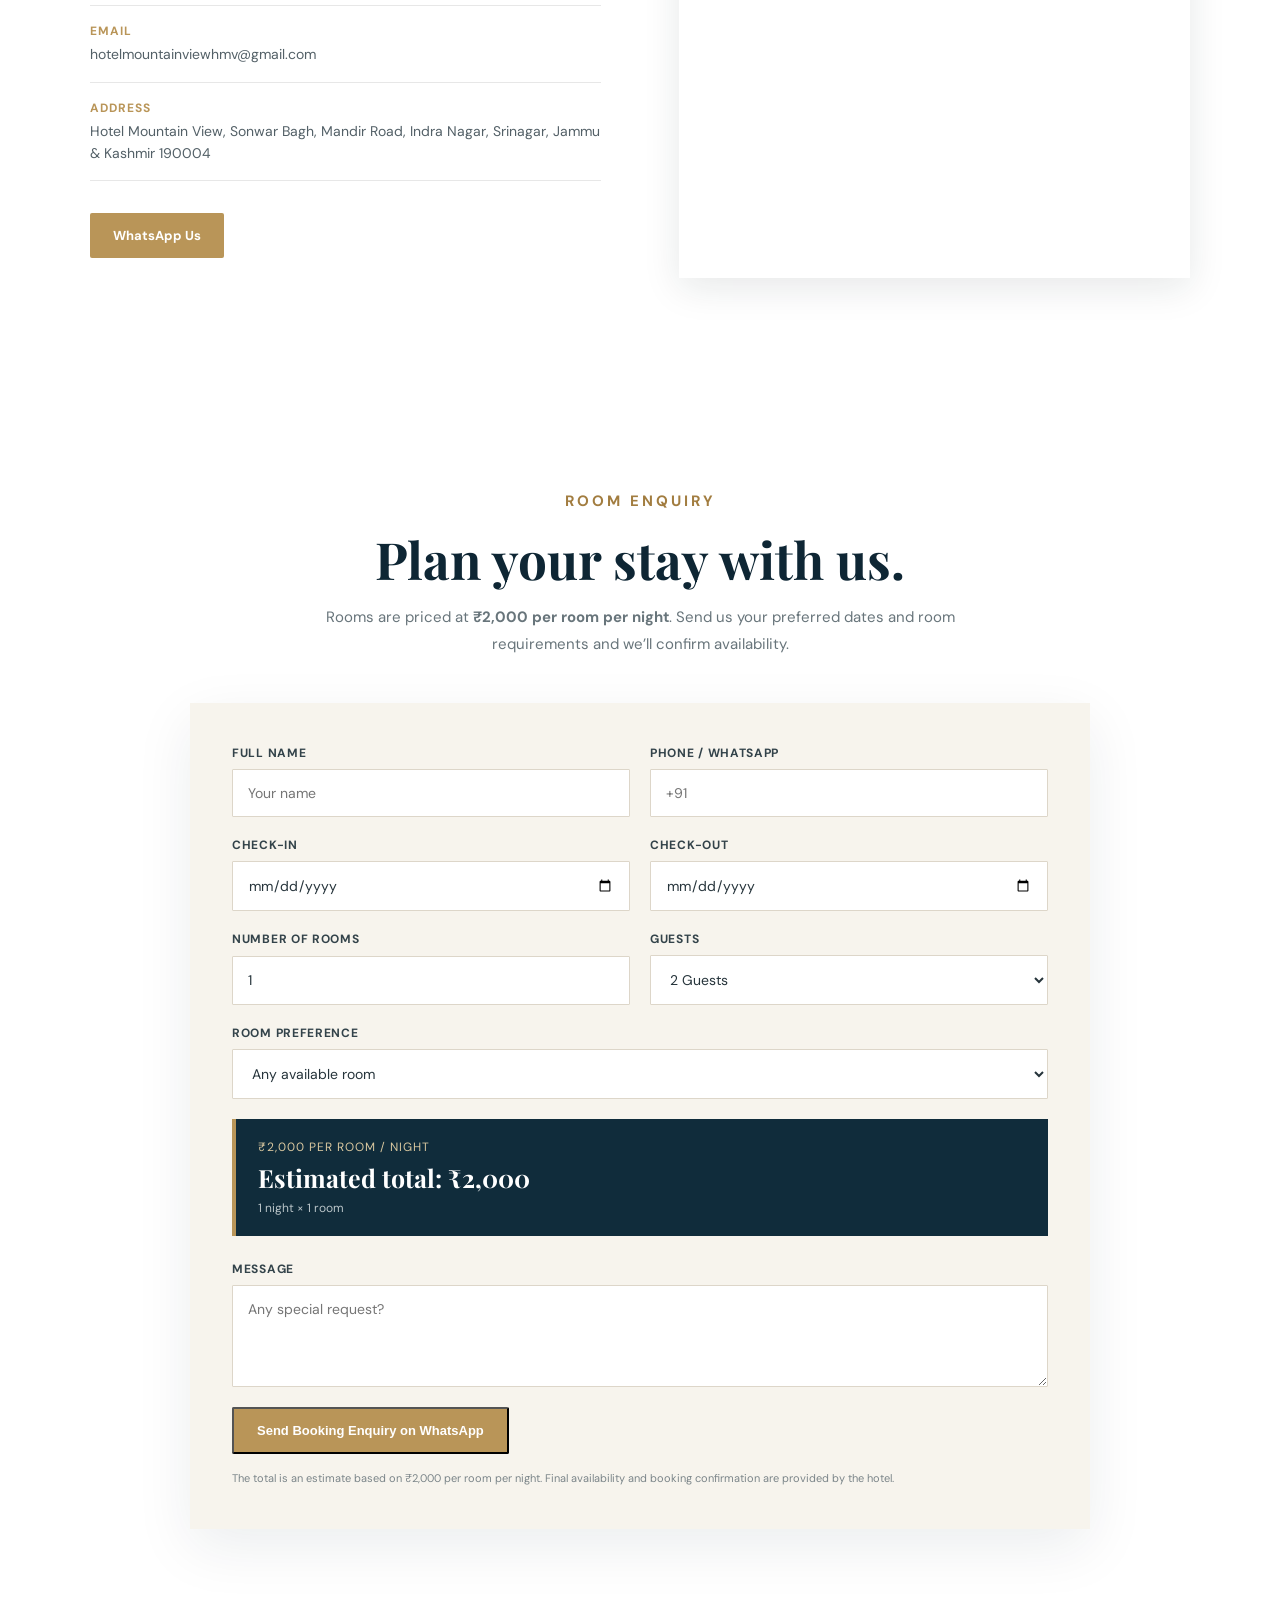
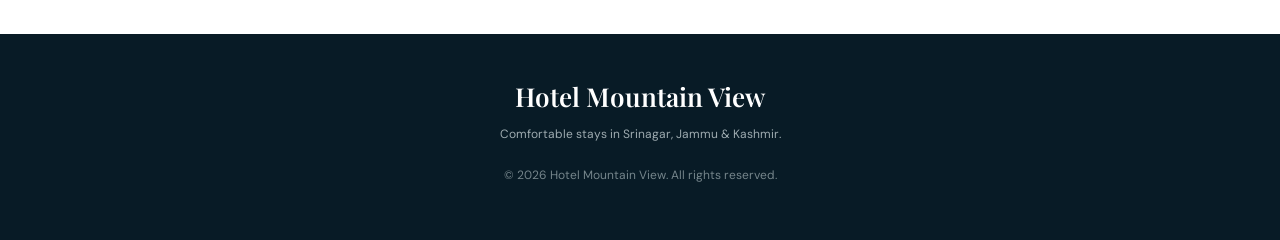
==== commit 20305992: "Update index.html" ====
--- a/index.html
+++ b/index.html
@@ -101,8 +101,9 @@
         <h1>Stay comfortably.<br><em>Feel at home.</em></h1>
         <p class="hero-text">A warm and comfortable stay at Hotel Mountain View, Srinagar.</p>
         <div class="hero-actions">
-          <a class="btn primary" href="#contact">Book Your Stay</a>
-          <a class="btn ghost" href="#gallery">View Gallery</a>
+<a class="btn primary" href="https://wa.me/917006847688?text=Hello%20Hotel%20Mountain%20View%2C%20I%20would%20like%20to%20book%20a%20room." target="_blank">
+  Book Your Stay
+</a>          <a class="btn ghost" href="#gallery">View Gallery</a>
         </div>
       </div>
     </section>
@@ -182,8 +183,98 @@
   </p>
 </section>
 
-    <section id="facilities" class="section facilities">
-      <div class="section-heading">
+<section id="facilities" class="section facilities">
+  <div class="section-heading">
+    <p class="eyebrow dark">FACILITIES</p>
+    <h2>Everything you need for a relaxed stay.</h2>
+    <p>Simple comforts and convenient facilities for a pleasant stay in Srinagar.</p>
+  </div>
+
+  <div class="facility-grid">
+
+    <div class="facility-card">
+      <div class="facility-icon">🛏️</div>
+      <h3>Comfortable Rooms</h3>
+      <p>Clean and inviting spaces for a restful night.</p>
+    </div>
+
+    <div class="facility-card">
+      <div class="facility-icon">🚿</div>
+      <h3>Attached Bathrooms</h3>
+      <p>Convenient private bathroom facilities.</p>
+    </div>
+
+    <div class="facility-card">
+      <div class="facility-icon">♨️</div>
+      <h3>Hot Water</h3>
+      <p>Hot-water facilities for your everyday comfort.</p>
+    </div>
+
+    <div class="facility-card">
+      <div class="facility-icon">📶</div>
+      <h3>Wi-Fi</h3>
+      <p>Stay connected during your visit.</p>
+    </div>
+
+    <div class="facility-card">
+      <div class="facility-icon">🍽️</div>
+      <h3>Dining Area</h3>
+      <p>A spacious common dining and sitting area.</p>
+    </div>
+
+    <div class="facility-card">
+      <div class="facility-icon">📍</div>
+      <h3>Srinagar Location</h3>
+      <p>Conveniently located in Sonwar Bagh.</p>
+    </div>
+
+  </div>
+</section>  <div class="section-heading">
+    <p class="eyebrow dark">FACILITIES</p>
+    <h2>Everything you need for a relaxed stay.</h2>
+    <p>Simple comforts and convenient facilities for a pleasant stay in Srinagar.</p>
+  </div>
+
+  <div class="facility-grid">
+
+    <div class="facility-card">
+      <div class="facility-icon">🛏️</div>
+      <h3>Comfortable Rooms</h3>
+      <p>Clean and inviting spaces for a restful night.</p>
+    </div>
+
+    <div class="facility-card">
+      <div class="facility-icon">🚿</div>
+      <h3>Attached Bathrooms</h3>
+      <p>Convenient private bathroom facilities.</p>
+    </div>
+
+    <div class="facility-card">
+      <div class="facility-icon">♨️</div>
+      <h3>Hot Water</h3>
+      <p>Hot-water facilities for your everyday comfort.</p>
+    </div>
+
+    <div class="facility-card">
+      <div class="facility-icon">📶</div>
+      <h3>Wi-Fi</h3>
+      <p>Stay connected during your visit.</p>
+    </div>
+
+    <div class="facility-card">
+      <div class="facility-icon">🍽️</div>
+      <h3>Dining Area</h3>
+      <p>A spacious common dining and sitting area.</p>
+    </div>
+
+    <div class="facility-card">
+      <div class="facility-icon">📍</div>
+      <h3>Srinagar Location</h3>
+      <p>Conveniently located in Sonwar Bagh.</p>
+    </div>
+
+  </div>
+</section>      <div class="section-heading">
         <p class="eyebrow dark">FACILITIES</p>
         <h2>Everything you need for a relaxed stay.</h2>
       </div>
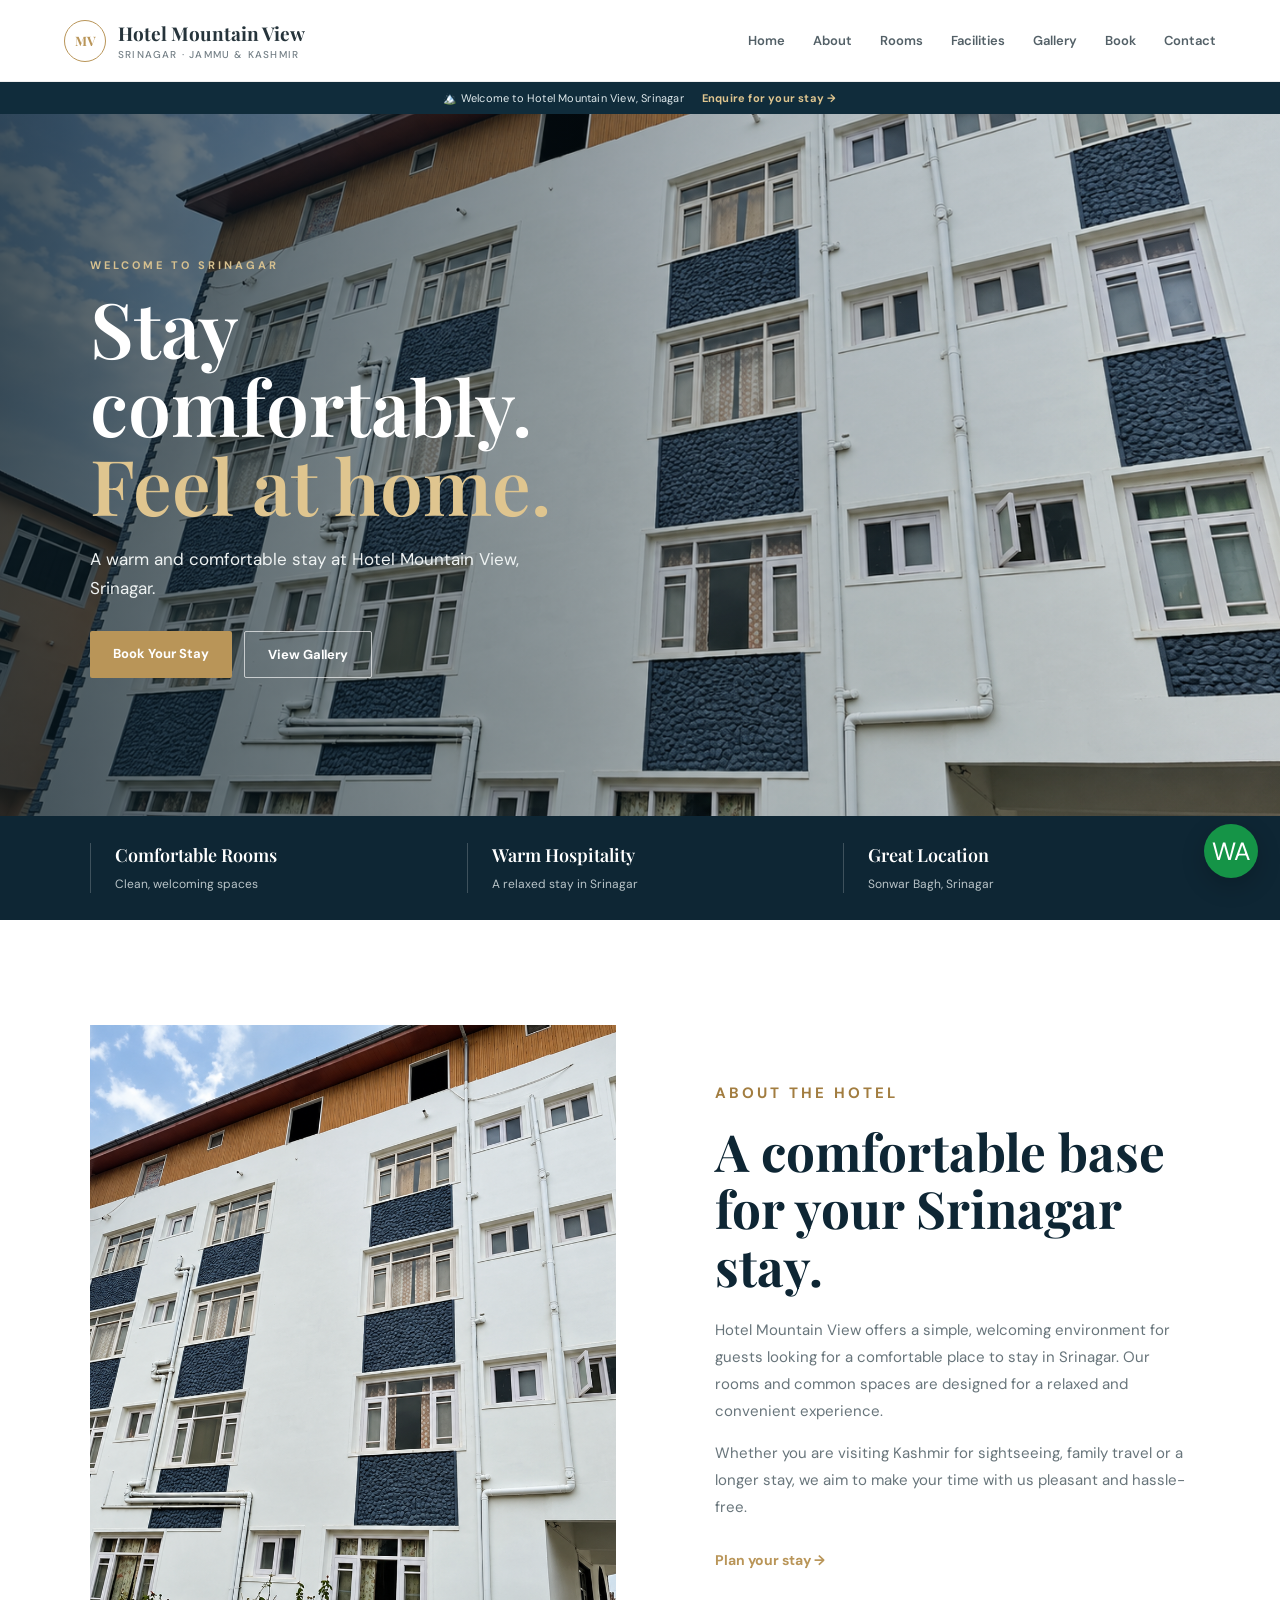
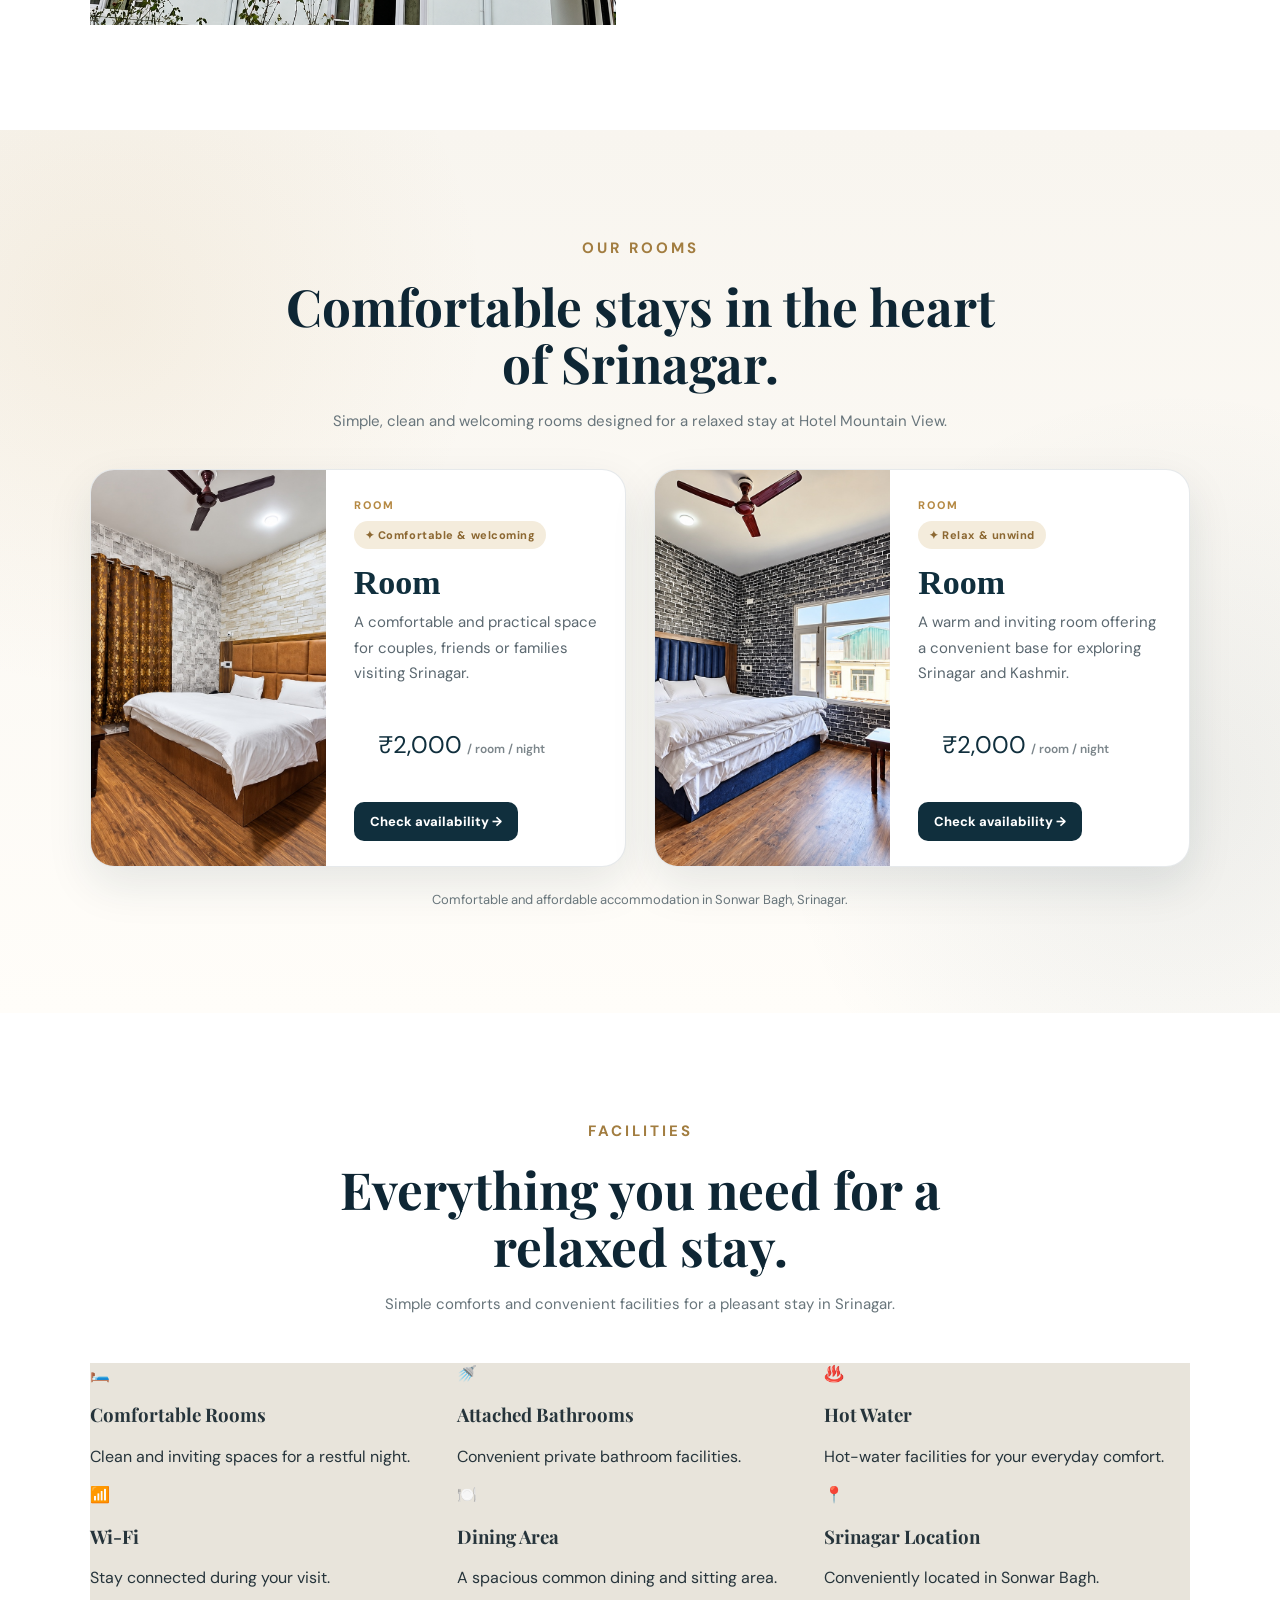
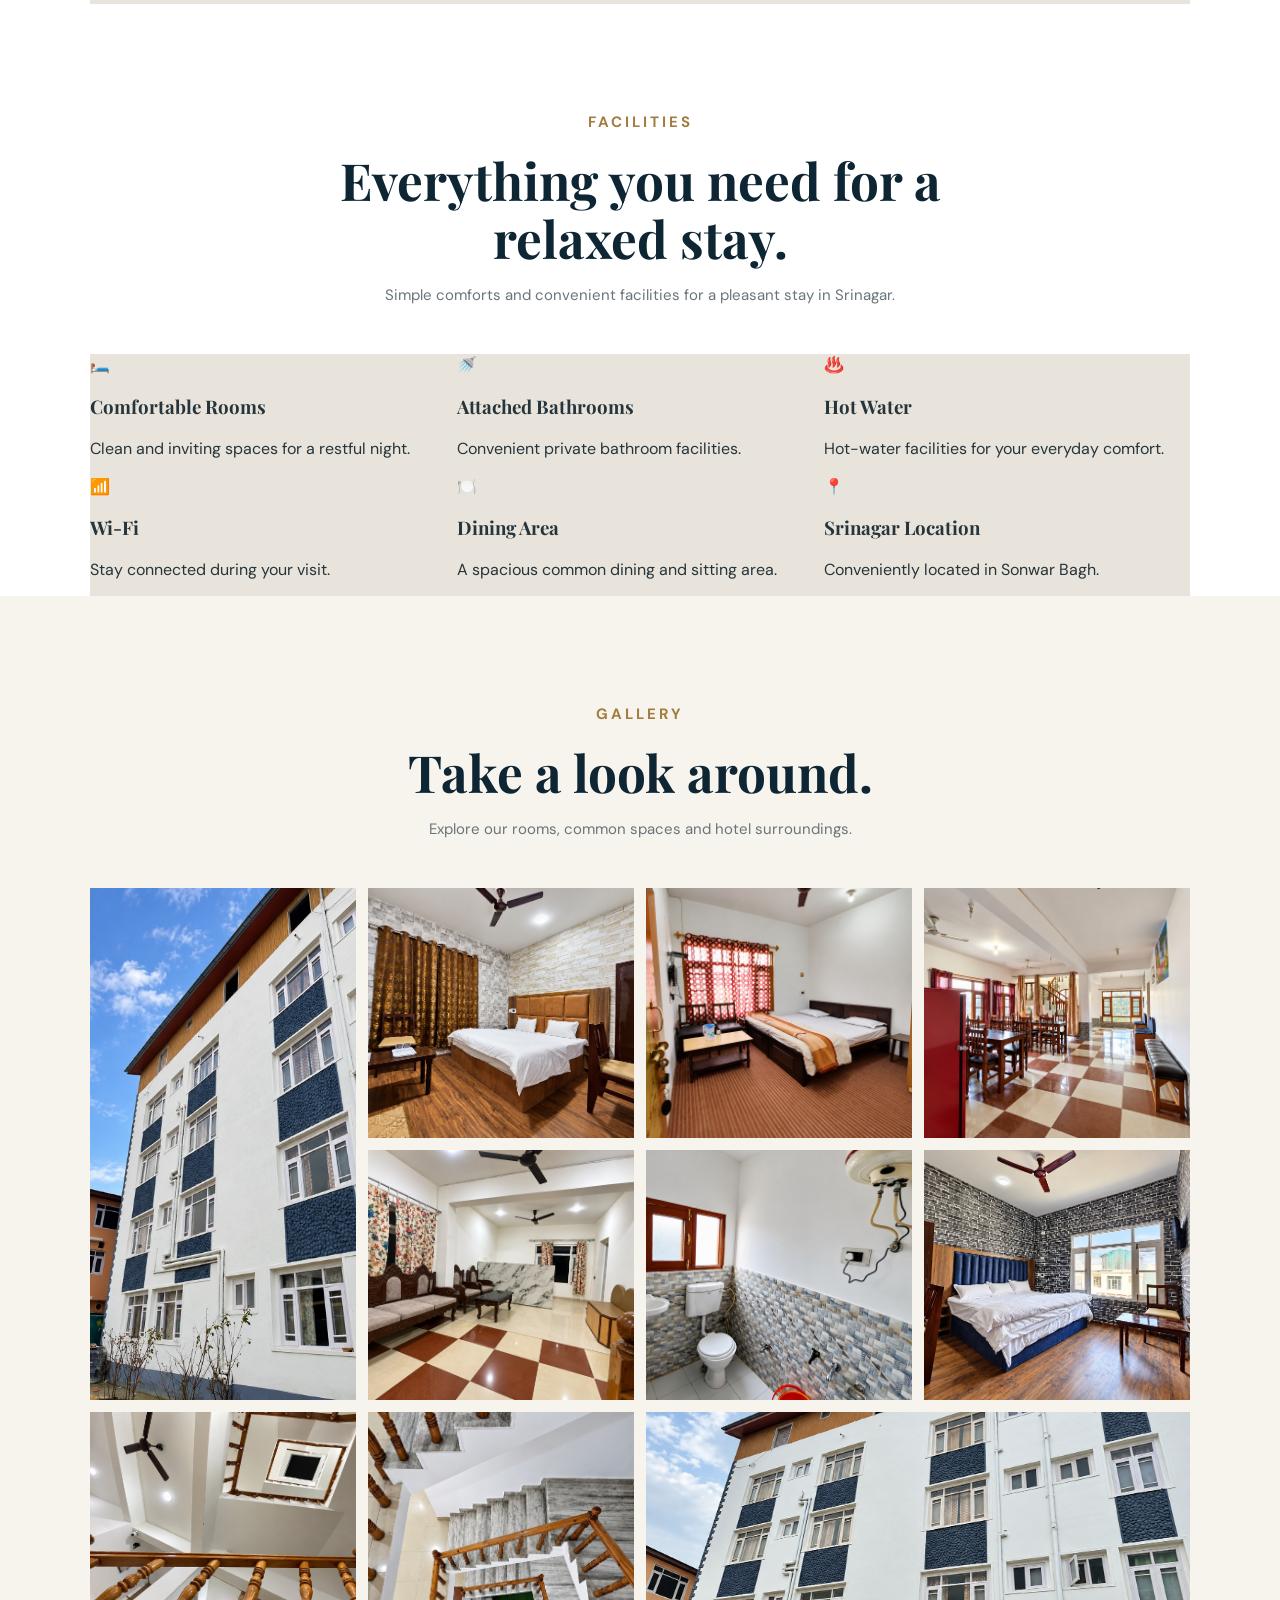
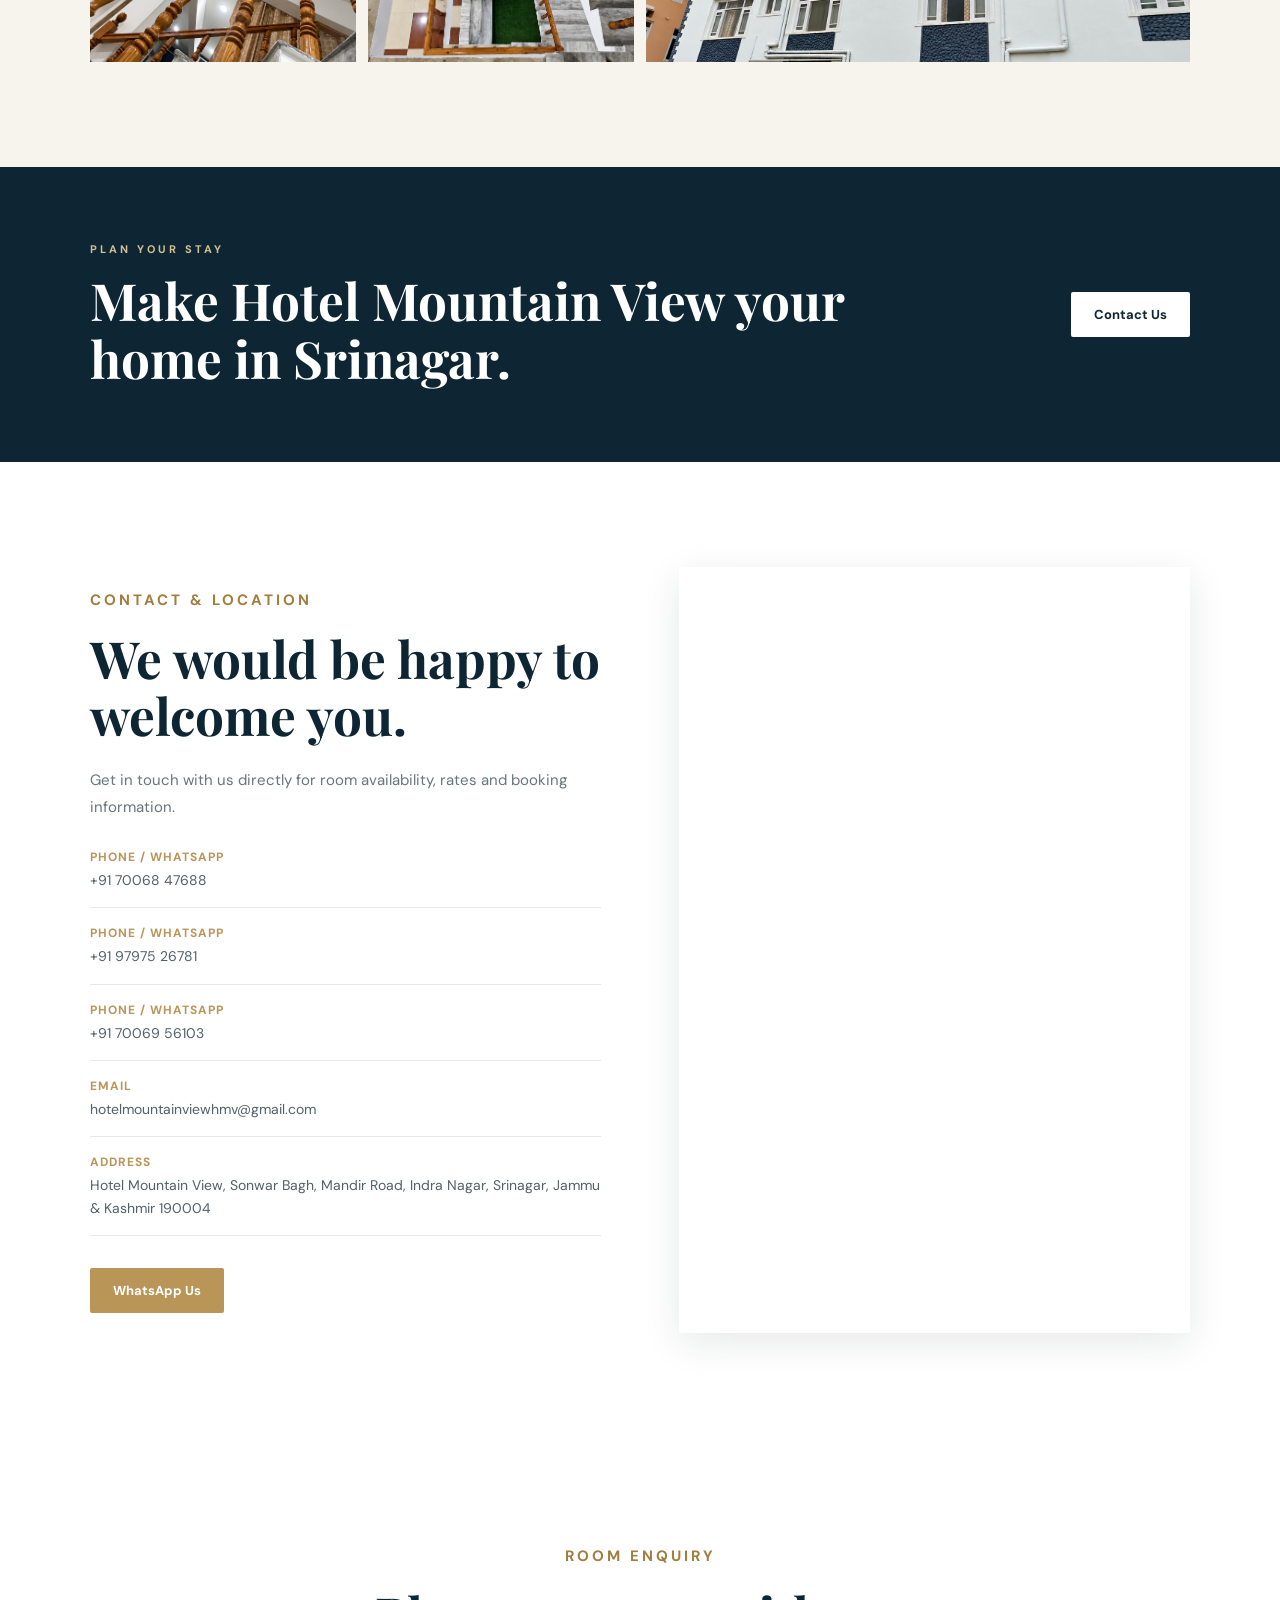
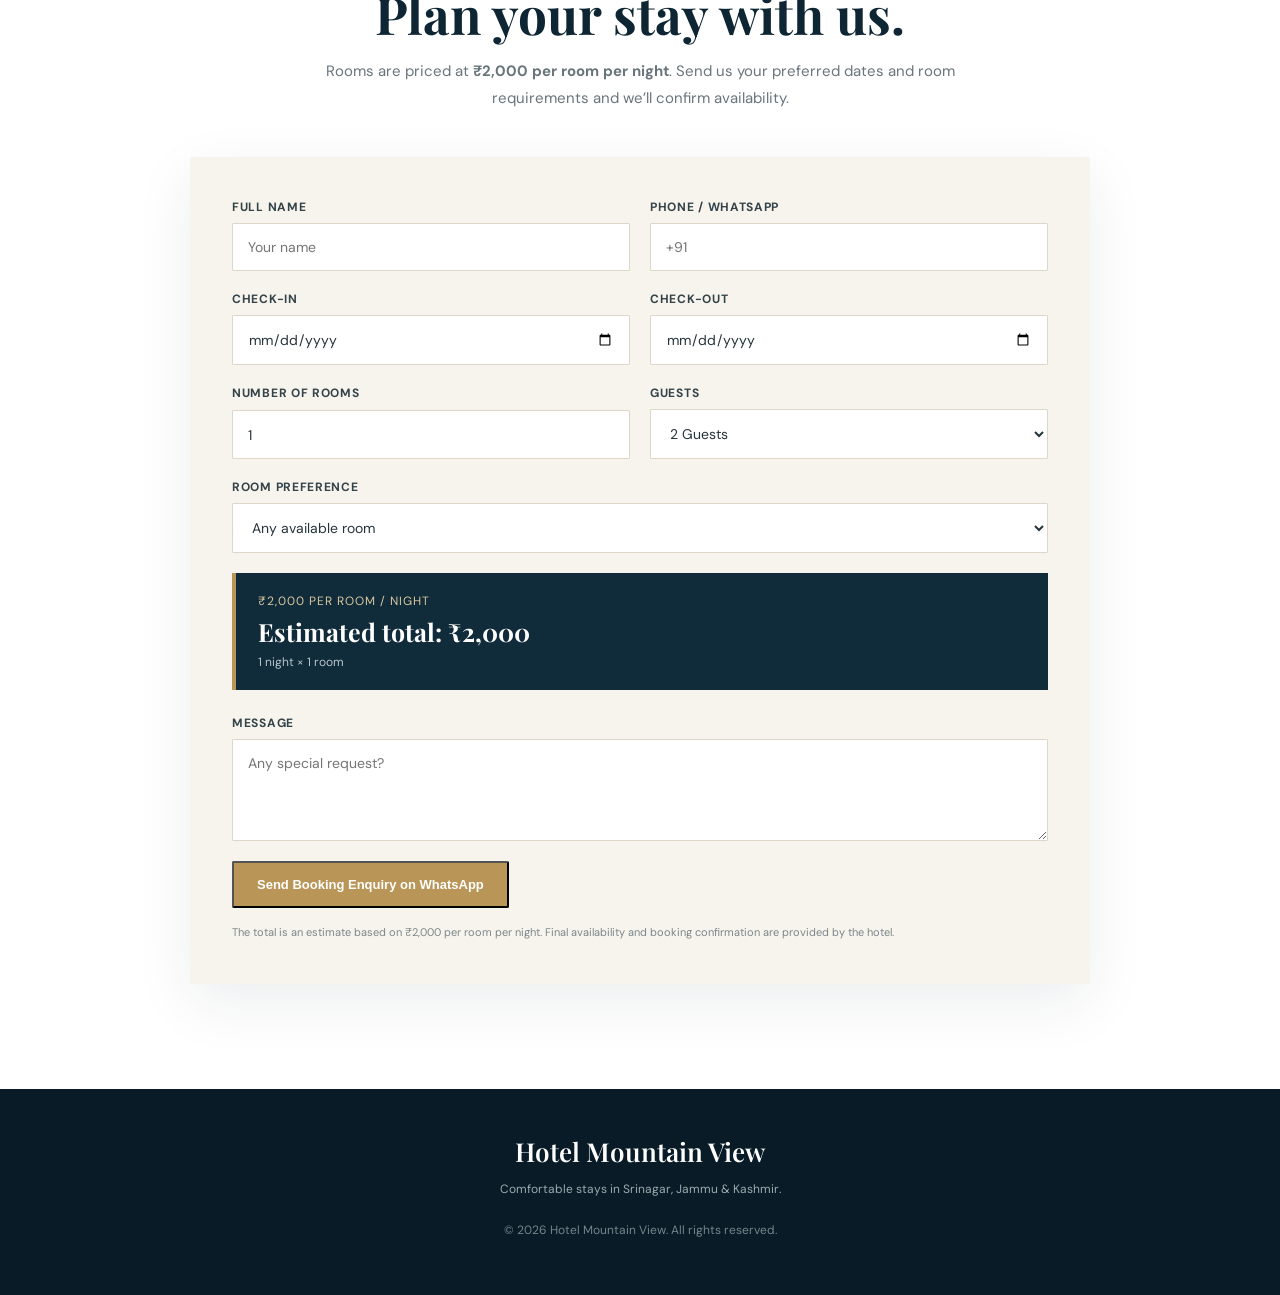
==== commit bf8f051d: "Update index.html" ====
--- a/index.html
+++ b/index.html
@@ -274,20 +274,7 @@
     </div>
 
   </div>
-</section>      <div class="section-heading">
-        <p class="eyebrow dark">FACILITIES</p>
-        <h2>Everything you need for a relaxed stay.</h2>
-      </div>
-      <div class="facility-grid">
-        <div class="facility"><span>🛏️</span><h3>Comfortable Rooms</h3><p>Clean and inviting spaces for a restful night.</p></div>
-        <div class="facility"><span>🚿</span><h3>Attached Bathrooms</h3><p>Convenient private bathroom facilities.</p></div>
-        <div class="facility"><span>♨️</span><h3>Hot Water</h3><p>Hot-water facilities for your everyday comfort.</p></div>
-        <div class="facility"><span>📶</span><h3>Wi-Fi</h3><p>Stay connected during your visit.</p></div>
-        <div class="facility"><span>🍽️</span><h3>Dining Area</h3><p>A spacious common dining and sitting area.</p></div>
-        <div class="facility"><span>📍</span><h3>Srinagar Location</h3><p>Conveniently located in Sonwar Bagh.</p></div>
-      </div>
-    </section>
-
+</section>
     <section id="gallery" class="section gallery-section">
       <div class="section-heading">
         <p class="eyebrow dark">GALLERY</p>
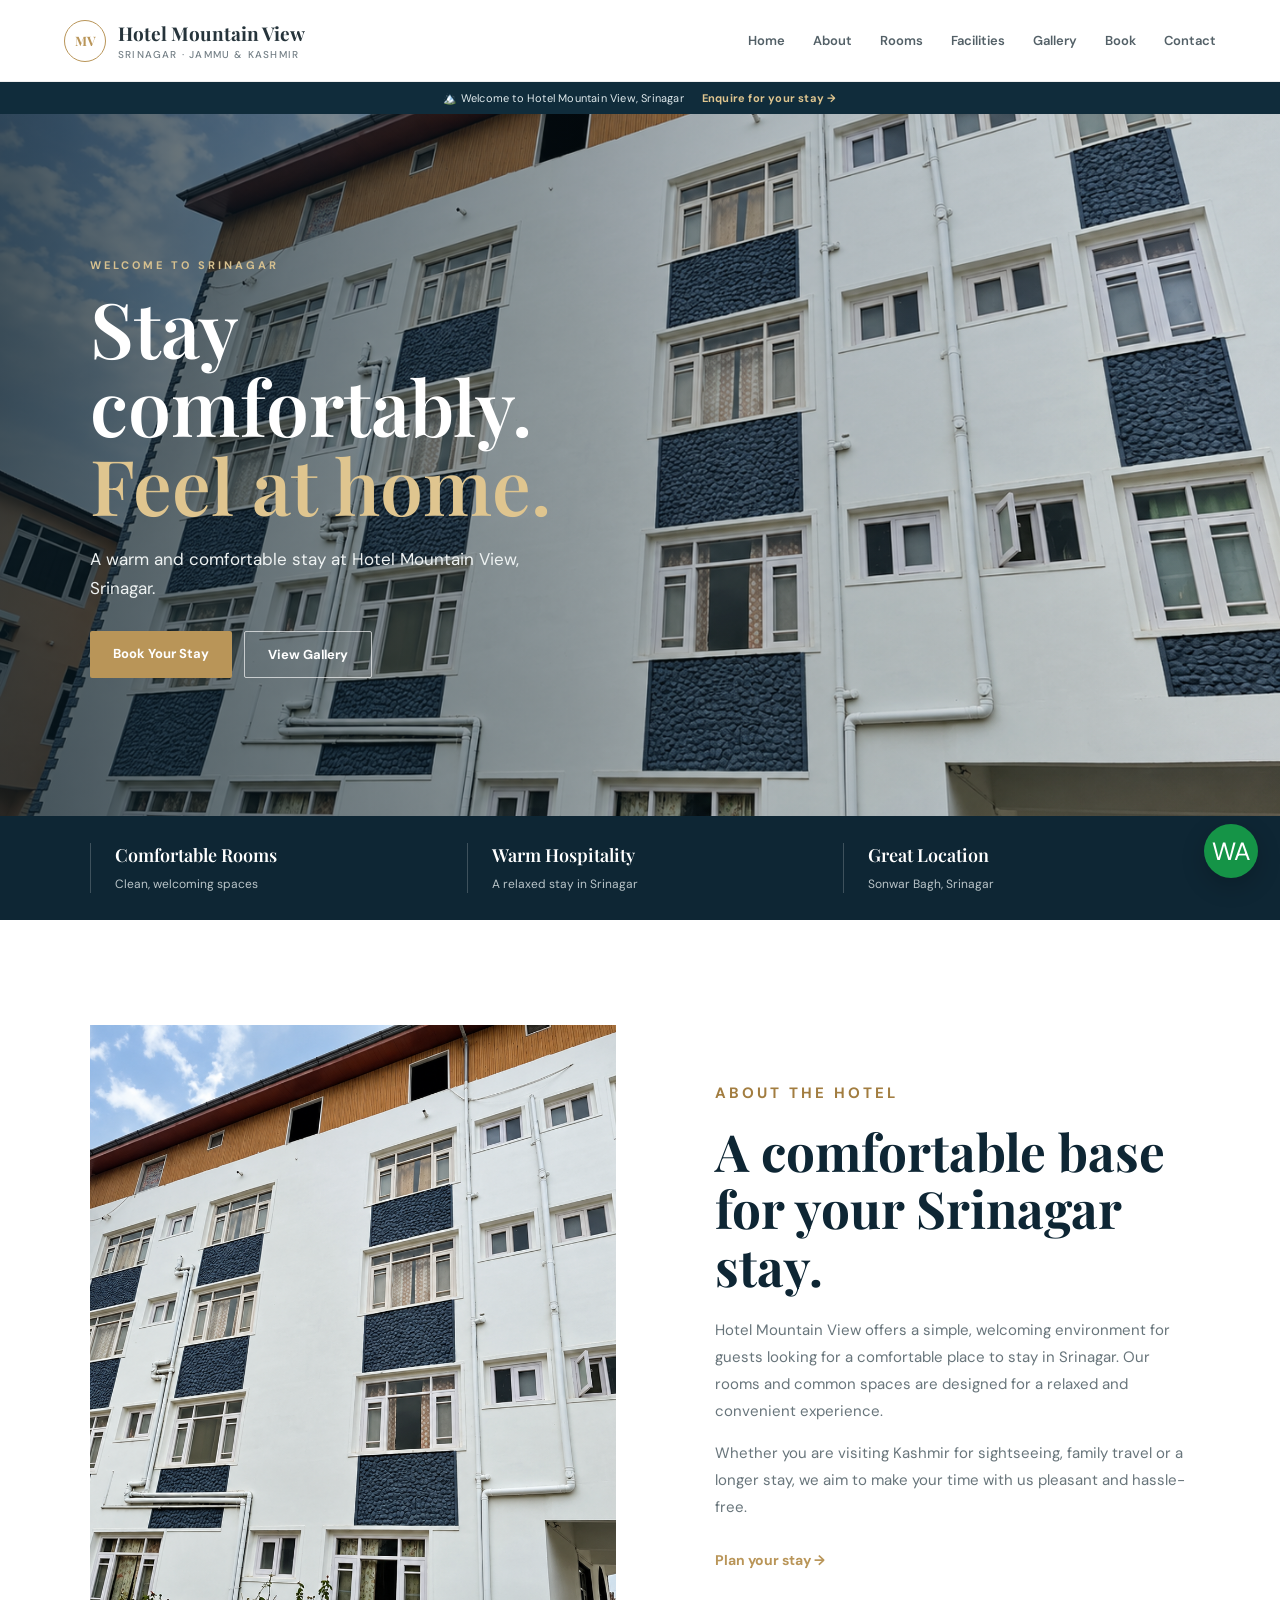
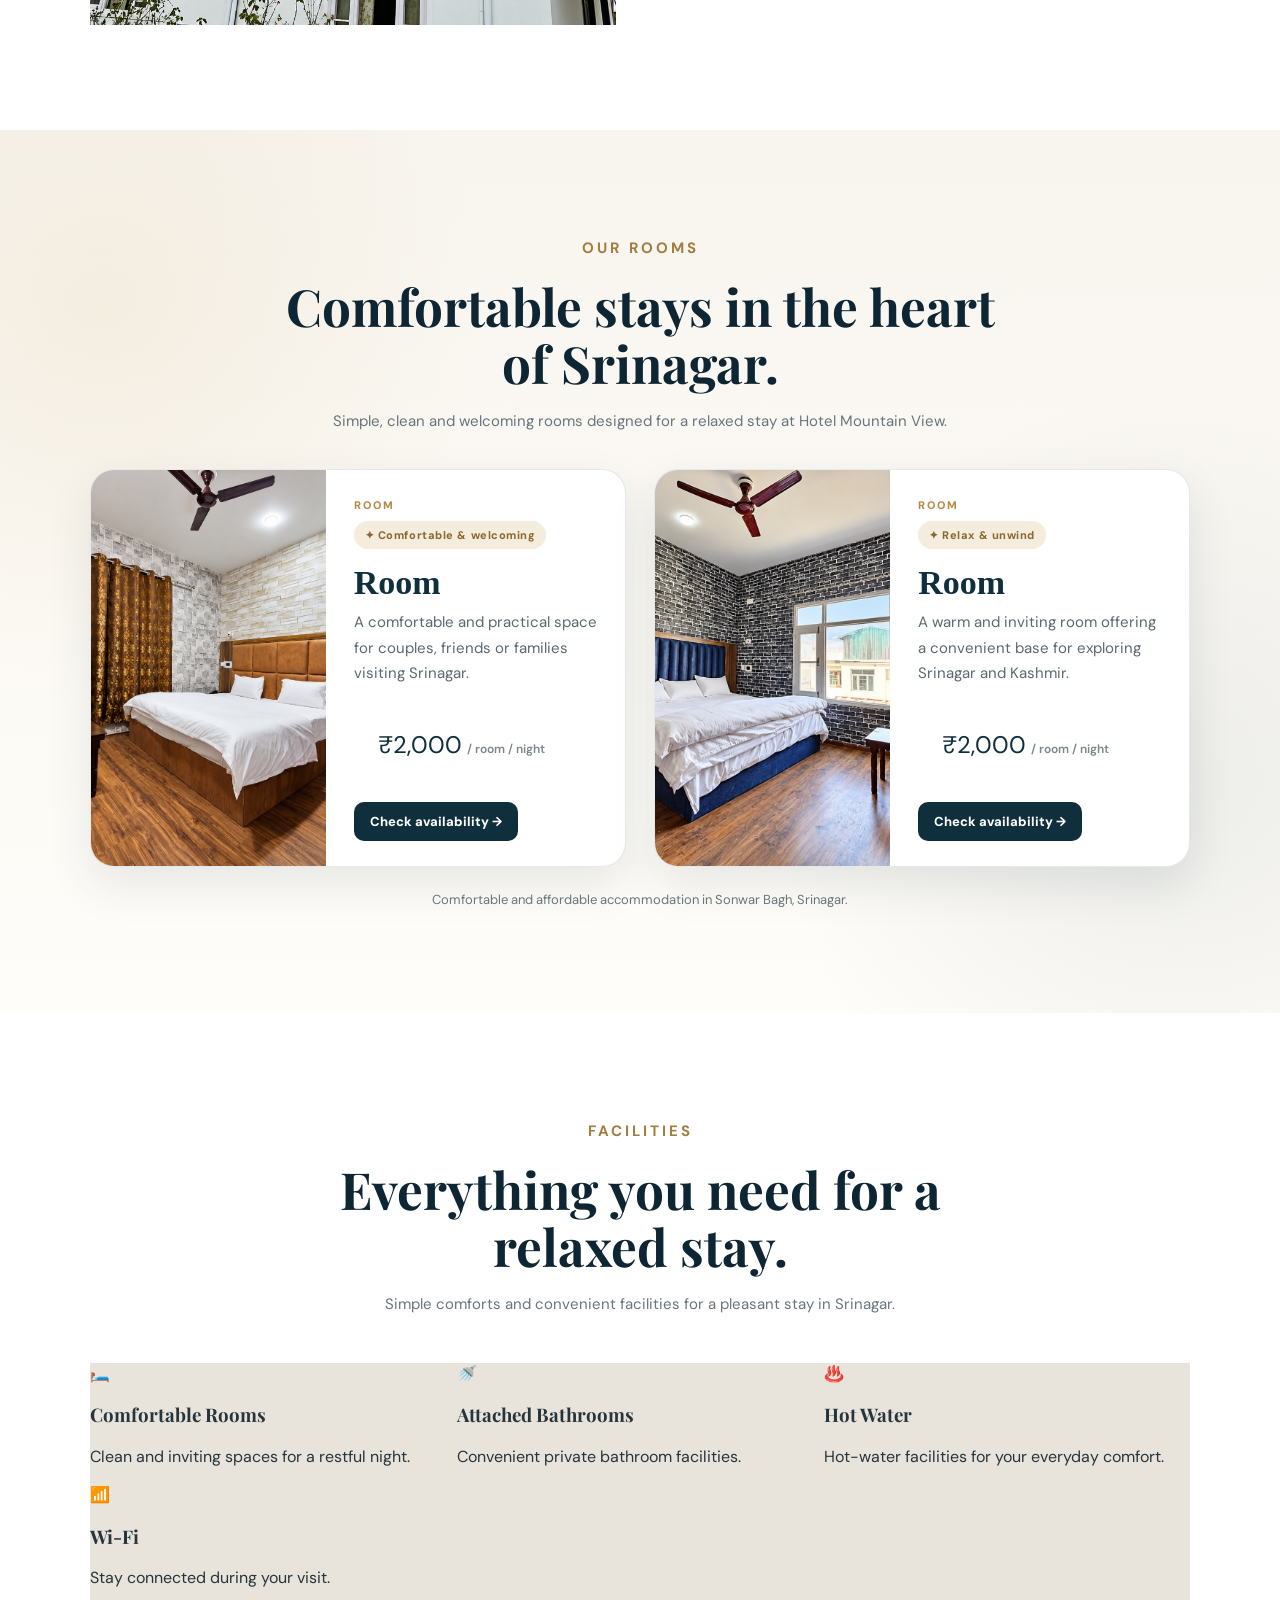
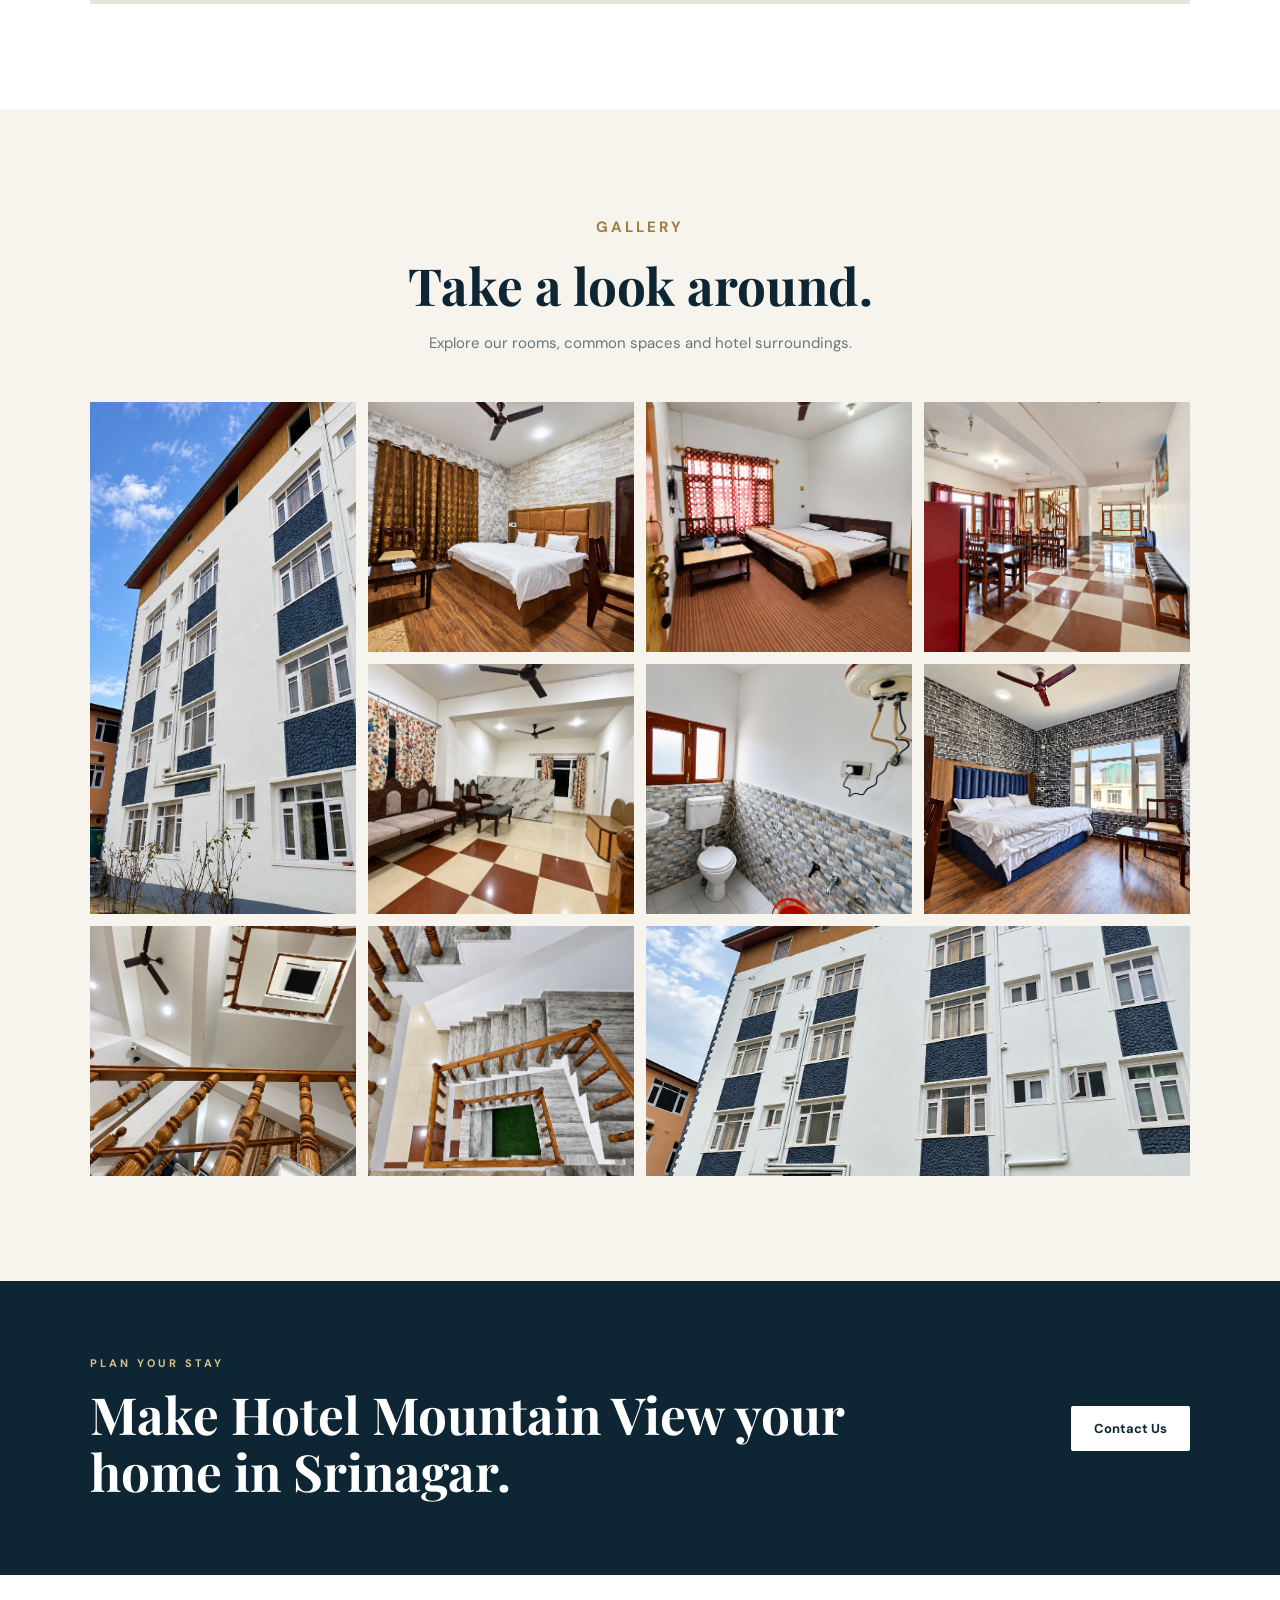
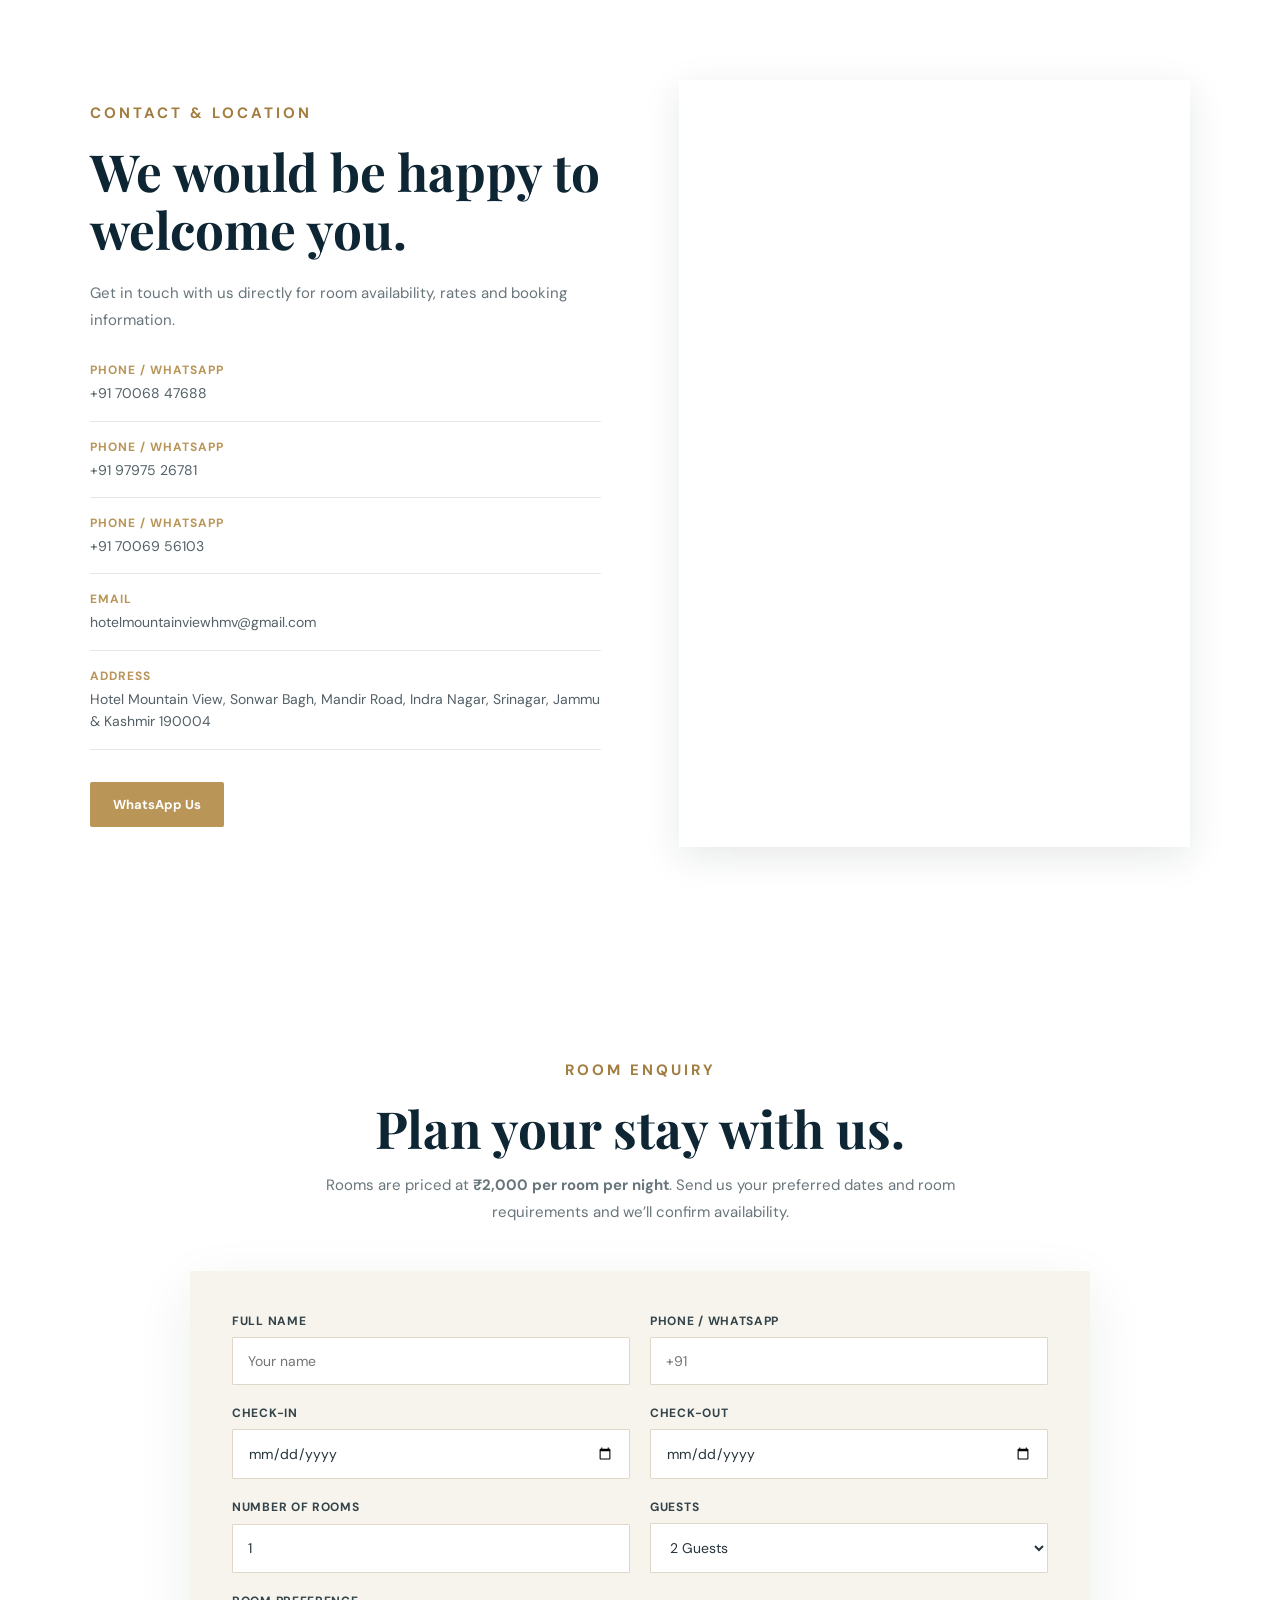
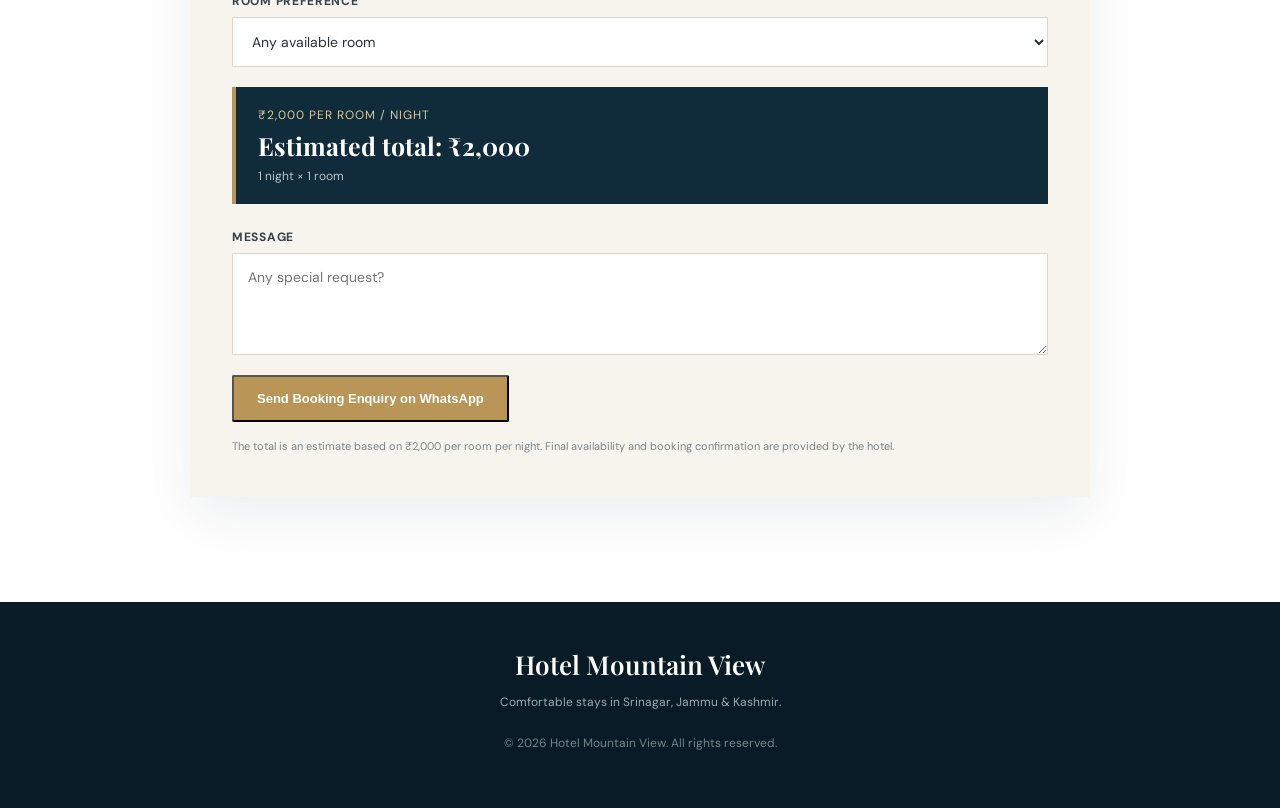
==== commit fc0e930a: "Update index.html" ====
--- a/index.html
+++ b/index.html
@@ -216,61 +216,7 @@
       <p>Stay connected during your visit.</p>
     </div>
 
-    <div class="facility-card">
-      <div class="facility-icon">🍽️</div>
-      <h3>Dining Area</h3>
-      <p>A spacious common dining and sitting area.</p>
-    </div>
-
-    <div class="facility-card">
-      <div class="facility-icon">📍</div>
-      <h3>Srinagar Location</h3>
-      <p>Conveniently located in Sonwar Bagh.</p>
-    </div>
-
-  </div>
-</section>  <div class="section-heading">
-    <p class="eyebrow dark">FACILITIES</p>
-    <h2>Everything you need for a relaxed stay.</h2>
-    <p>Simple comforts and convenient facilities for a pleasant stay in Srinagar.</p>
-  </div>
-
-  <div class="facility-grid">
-
-    <div class="facility-card">
-      <div class="facility-icon">🛏️</div>
-      <h3>Comfortable Rooms</h3>
-      <p>Clean and inviting spaces for a restful night.</p>
-    </div>
-
-    <div class="facility-card">
-      <div class="facility-icon">🚿</div>
-      <h3>Attached Bathrooms</h3>
-      <p>Convenient private bathroom facilities.</p>
-    </div>
-
-    <div class="facility-card">
-      <div class="facility-icon">♨️</div>
-      <h3>Hot Water</h3>
-      <p>Hot-water facilities for your everyday comfort.</p>
-    </div>
-
-    <div class="facility-card">
-      <div class="facility-icon">📶</div>
-      <h3>Wi-Fi</h3>
-      <p>Stay connected during your visit.</p>
-    </div>
-
-    <div class="facility-card">
-      <div class="facility-icon">🍽️</div>
-      <h3>Dining Area</h3>
-      <p>A spacious common dining and sitting area.</p>
-    </div>
-
-    <div class="facility-card">
-      <div class="facility-icon">📍</div>
-      <h3>Srinagar Location</h3>
-      <p>Conveniently located in Sonwar Bagh.</p>
+   
     </div>
 
   </div>
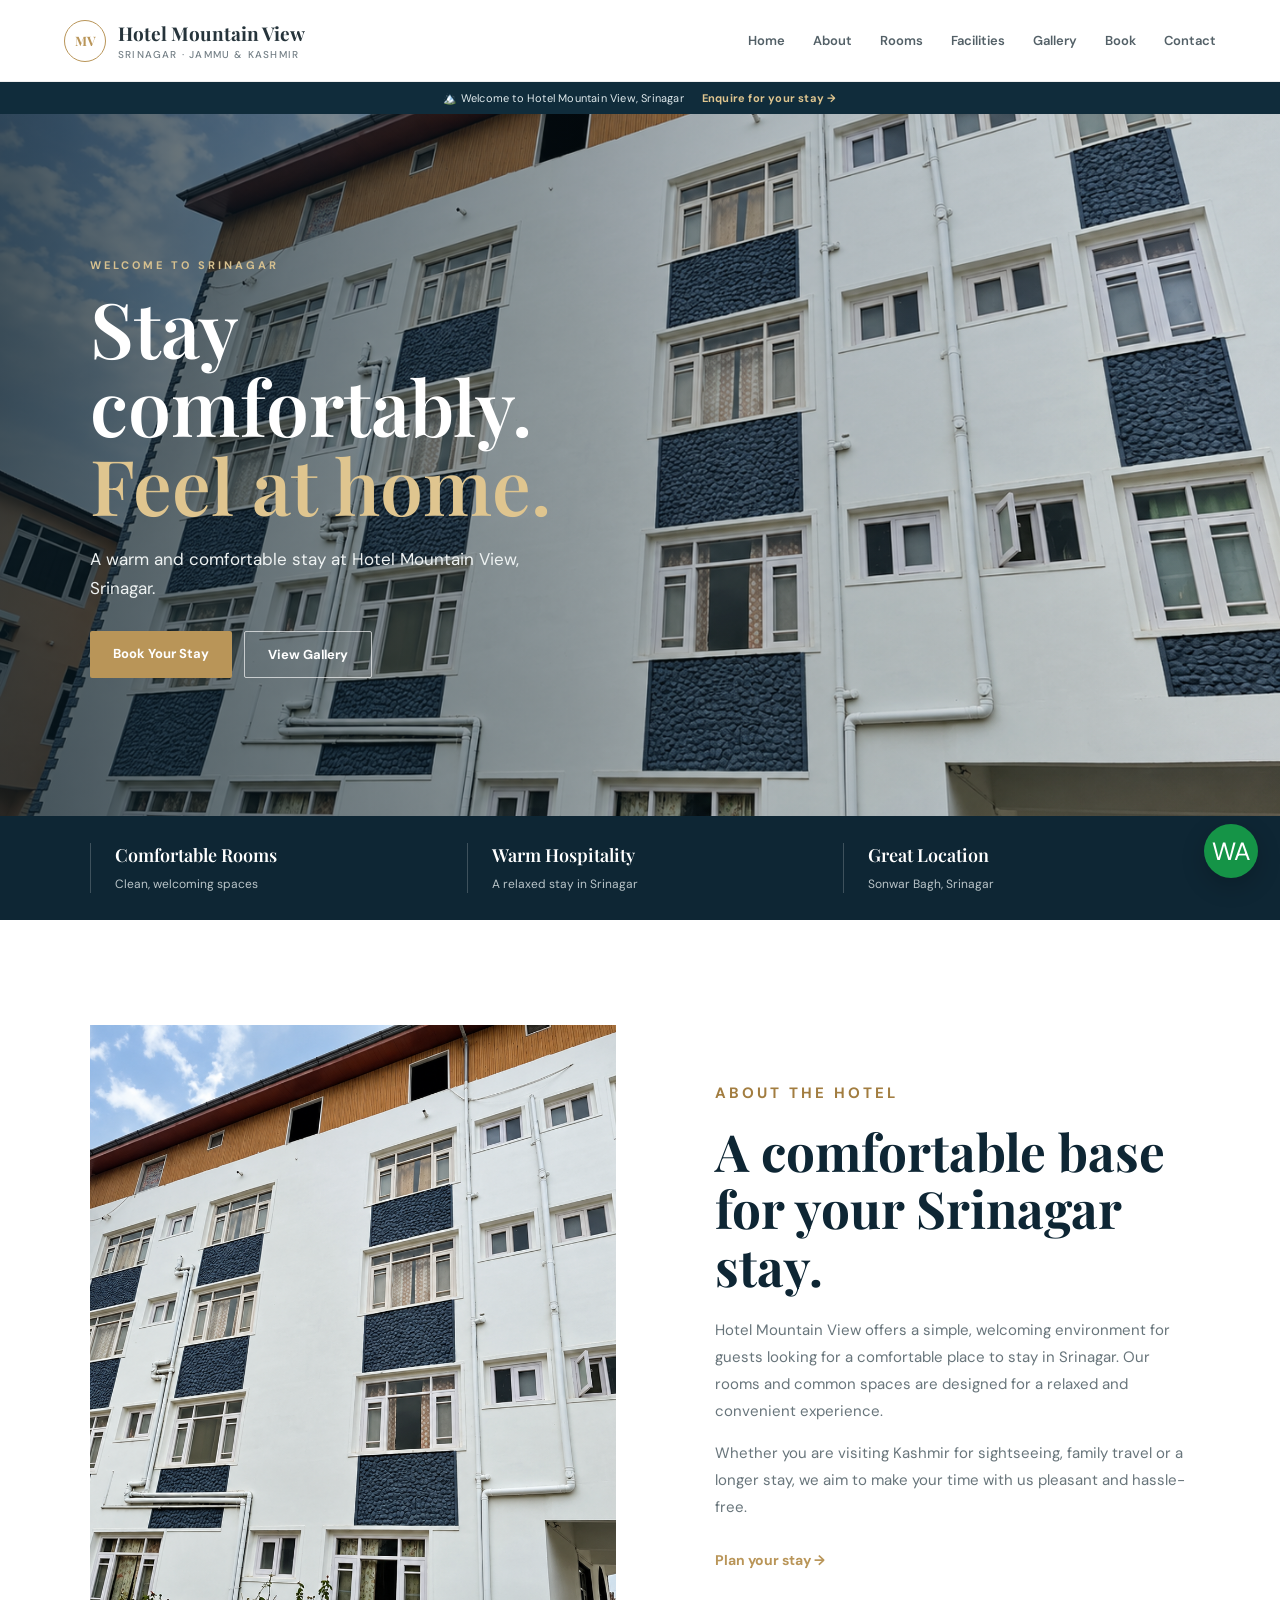
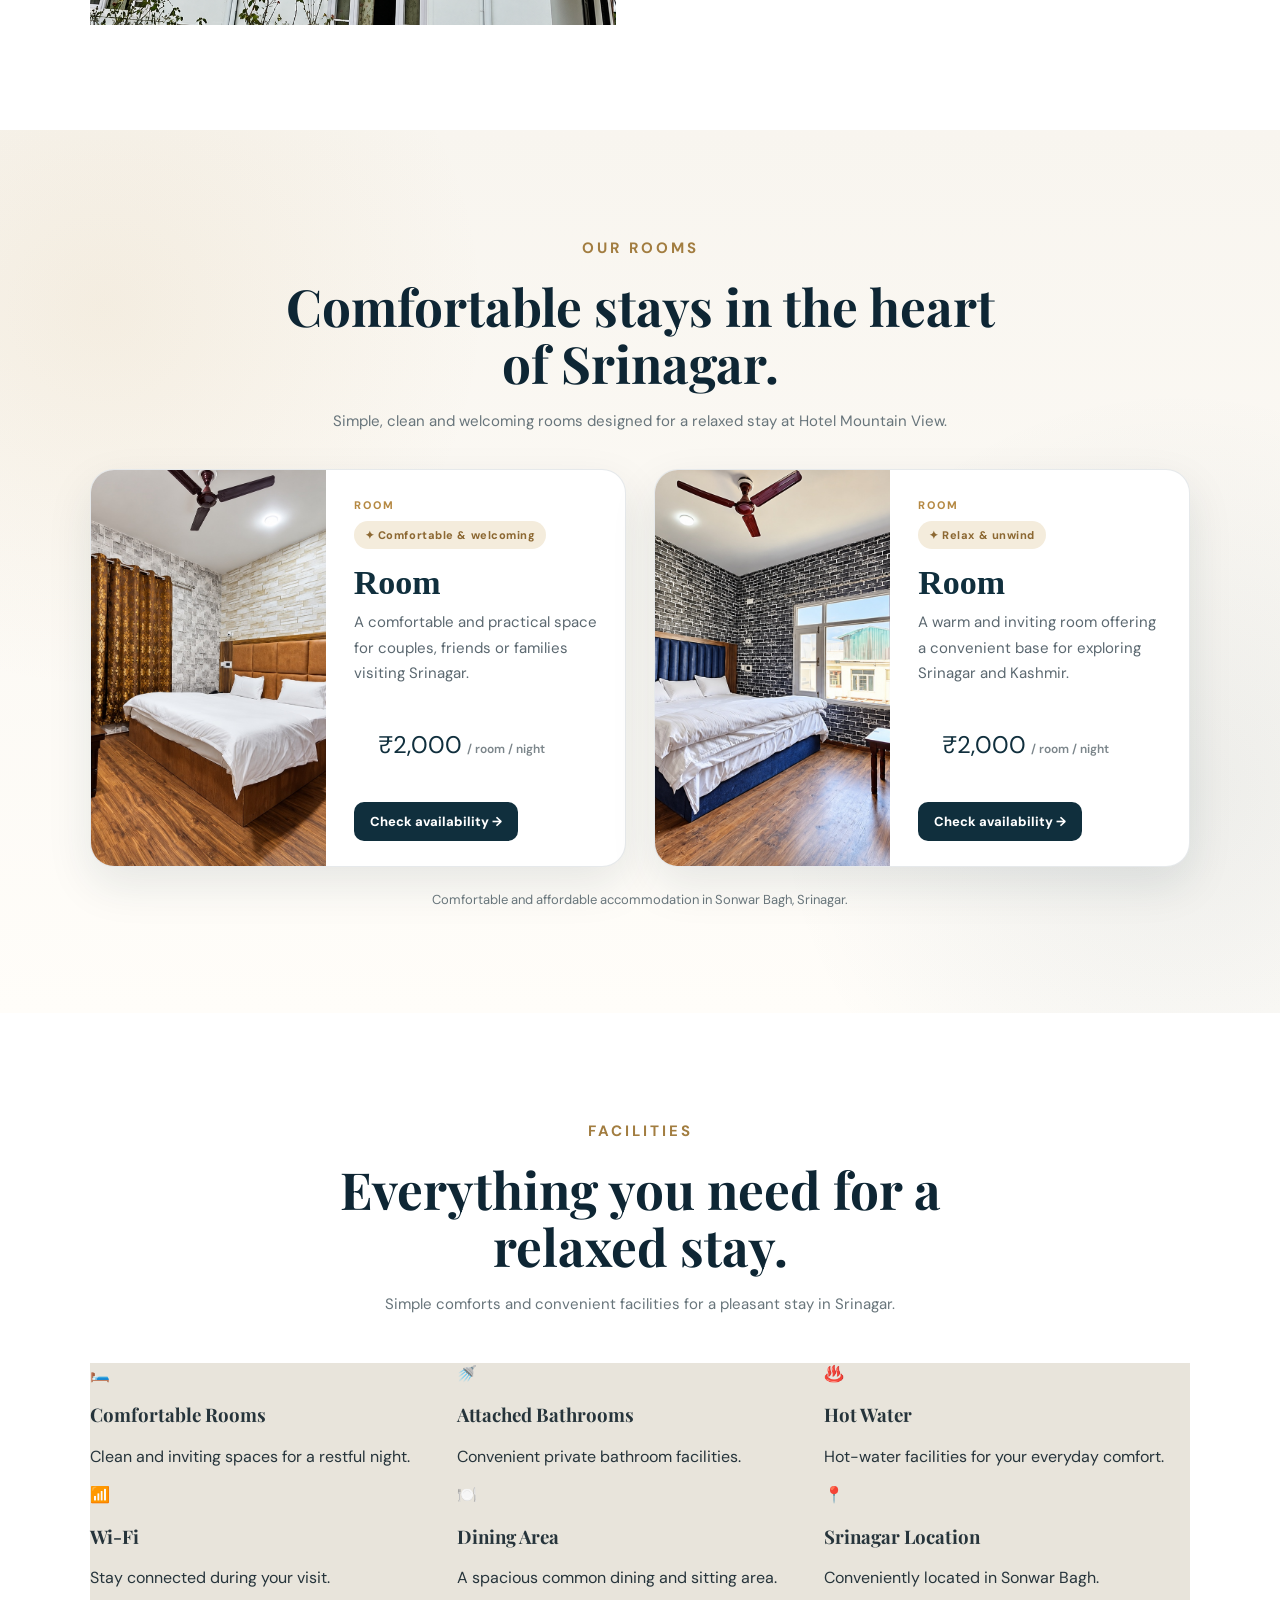
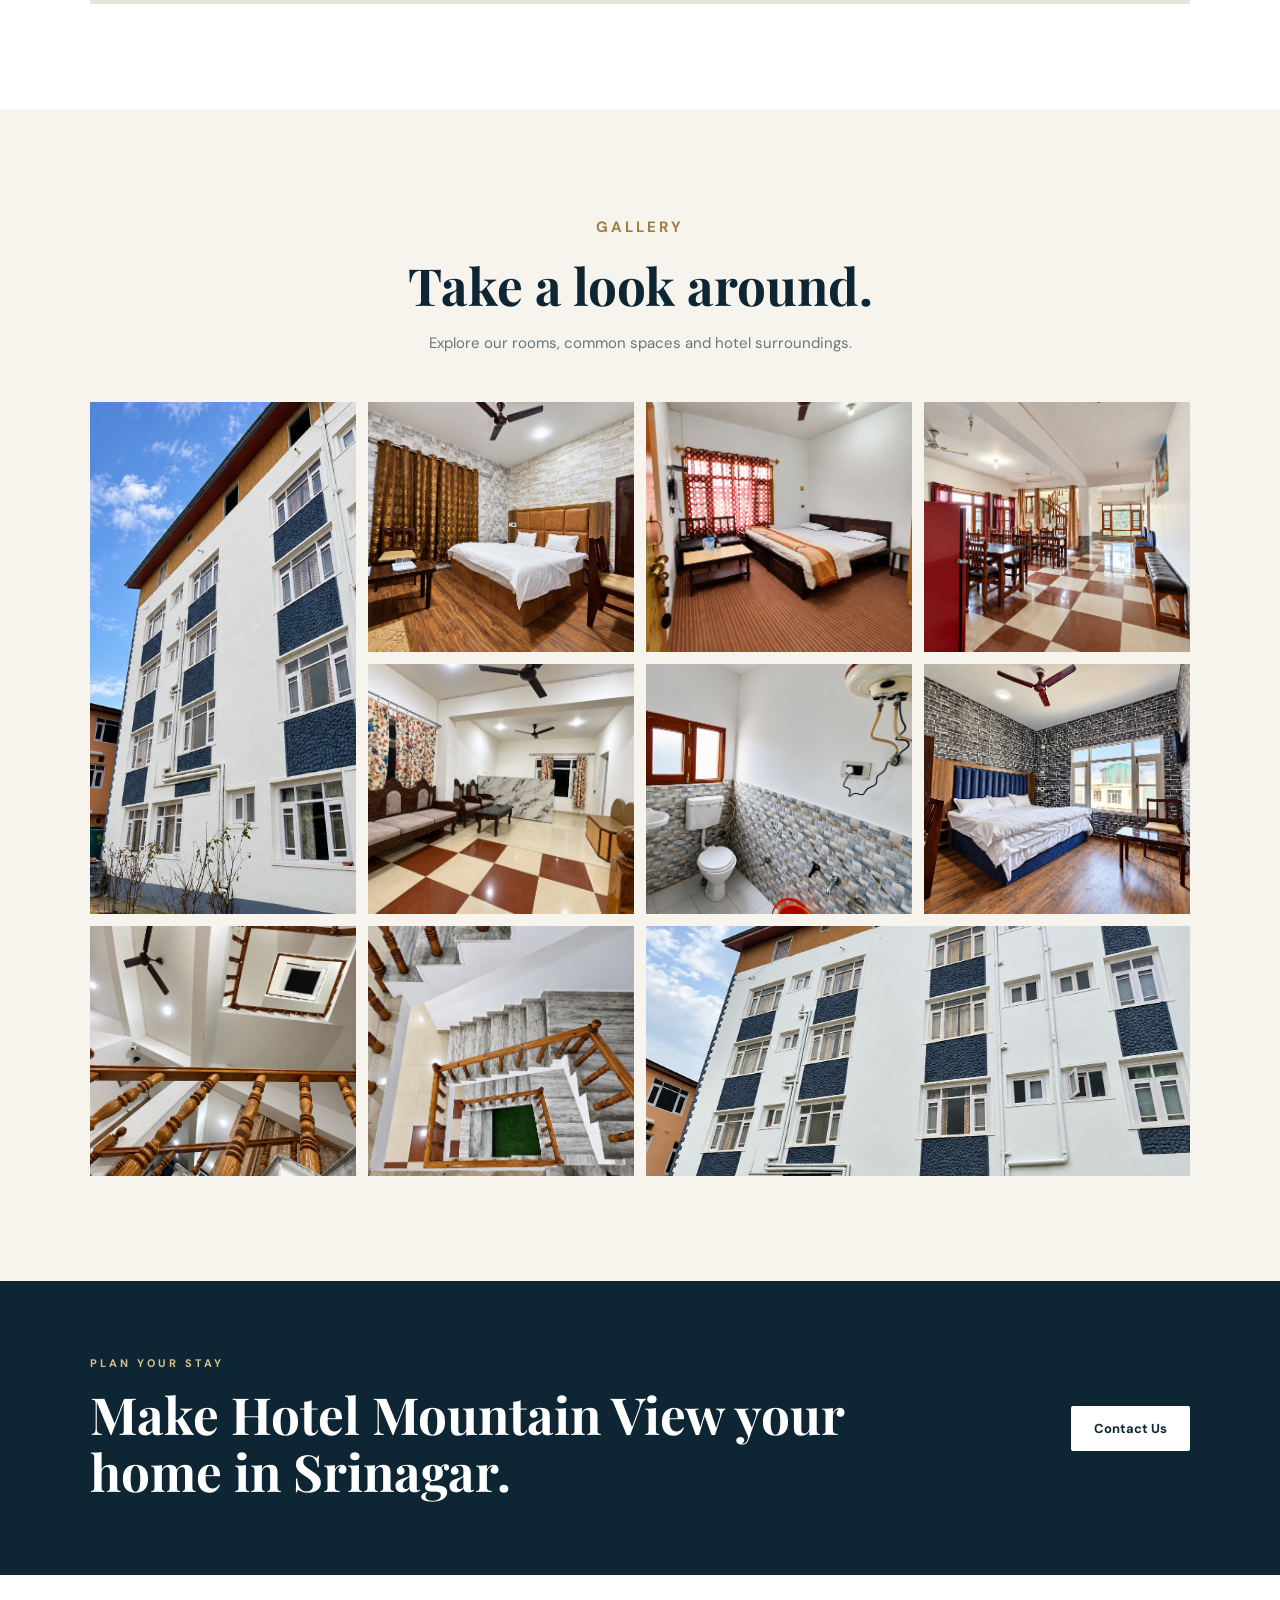
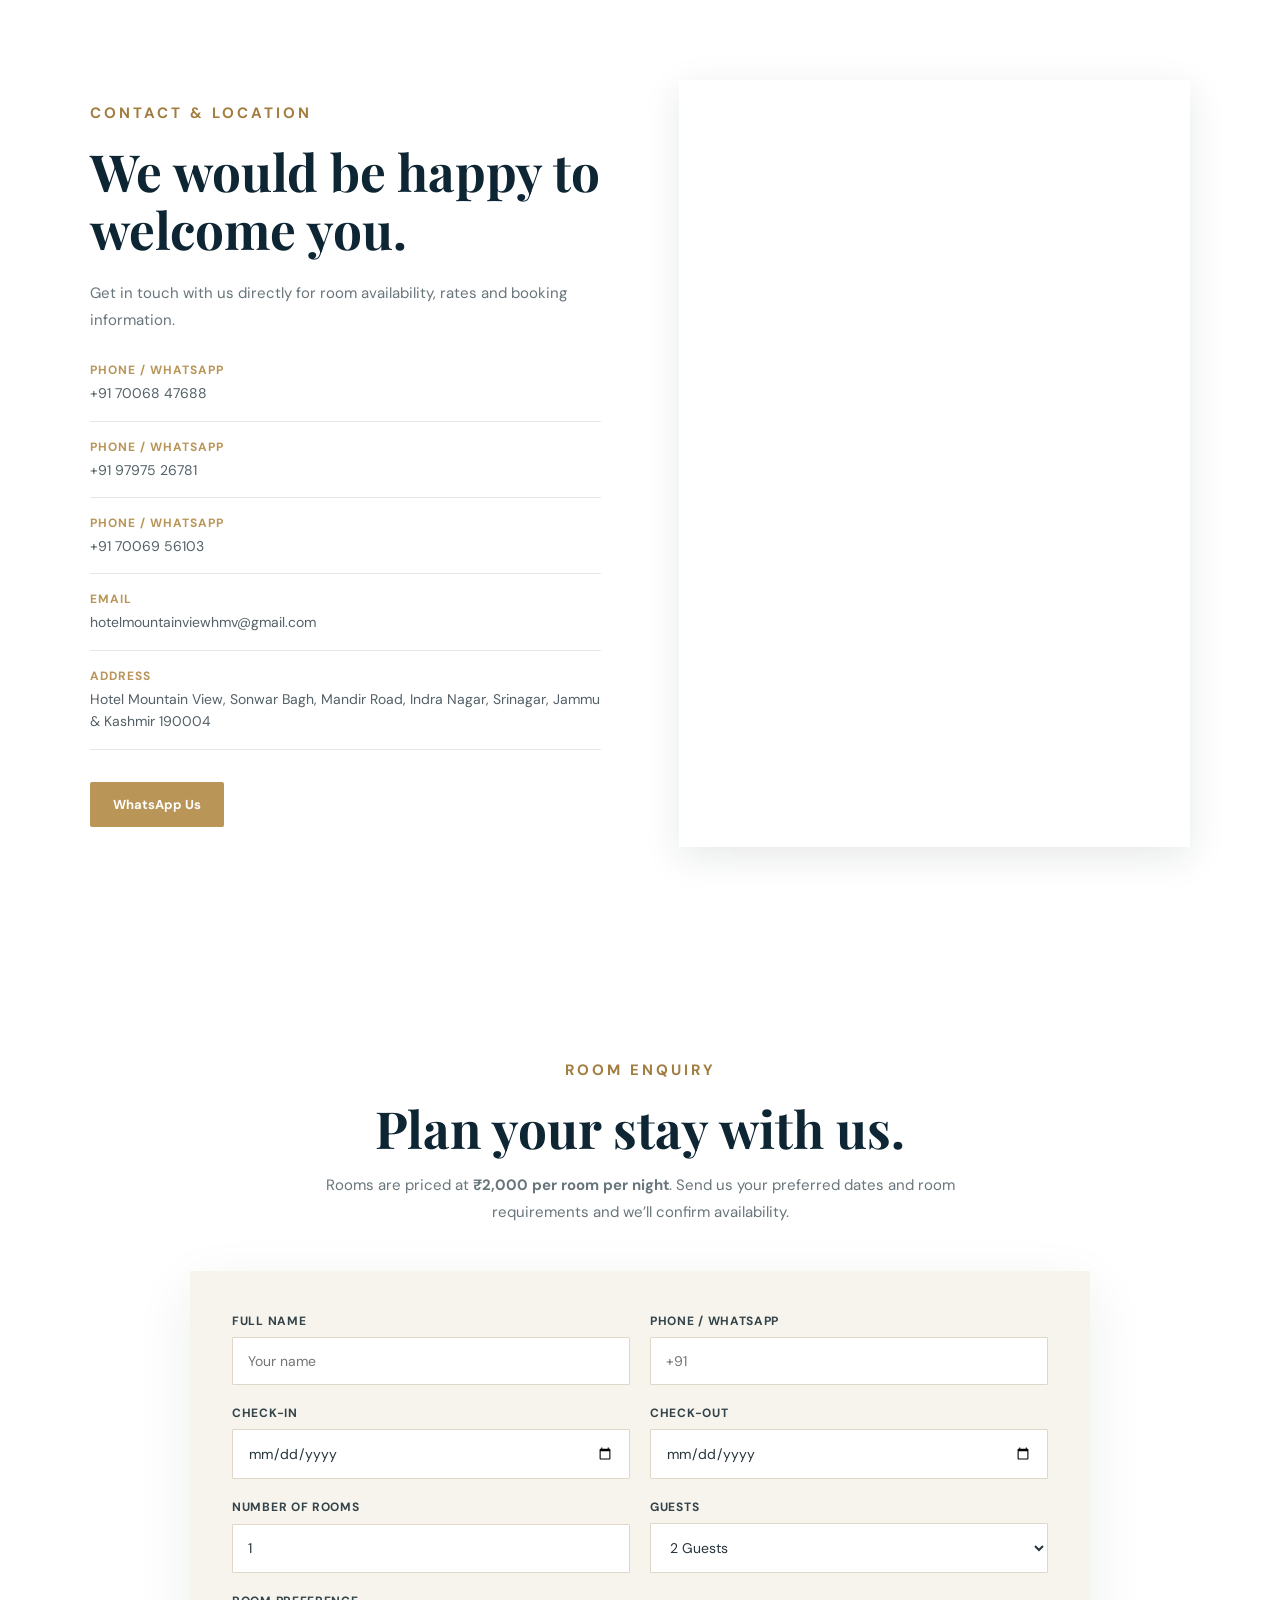
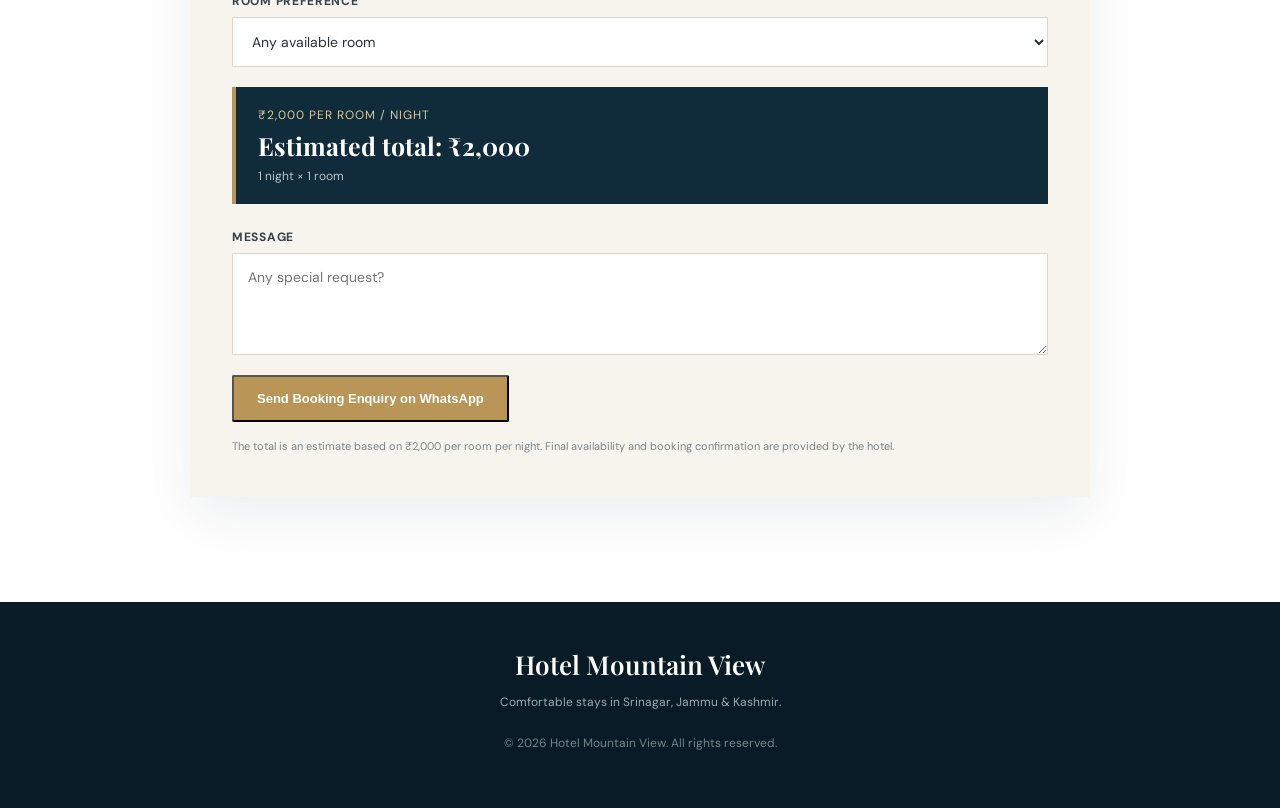
==== commit 6335dd16: "Update index.html" ====
--- a/index.html
+++ b/index.html
@@ -216,12 +216,22 @@
       <p>Stay connected during your visit.</p>
     </div>
 
-   
-    </div>
-
-  </div>
+   <div class="facility-card">
+  <div class="facility-icon">🍽️</div>
+  <h3>Dining Area</h3>
+  <p>A spacious common dining and sitting area.</p>
+</div>
+
+<div class="facility-card">
+  <div class="facility-icon">📍</div>
+  <h3>Srinagar Location</h3>
+  <p>Conveniently located in Sonwar Bagh.</p>
+</div>
+    </div>
+
+
 </section>
-    <section id="gallery" class="section gallery-section">
+  <section id="gallery" class="section gallery-section">
       <div class="section-heading">
         <p class="eyebrow dark">GALLERY</p>
         <h2>Take a look around.</h2>
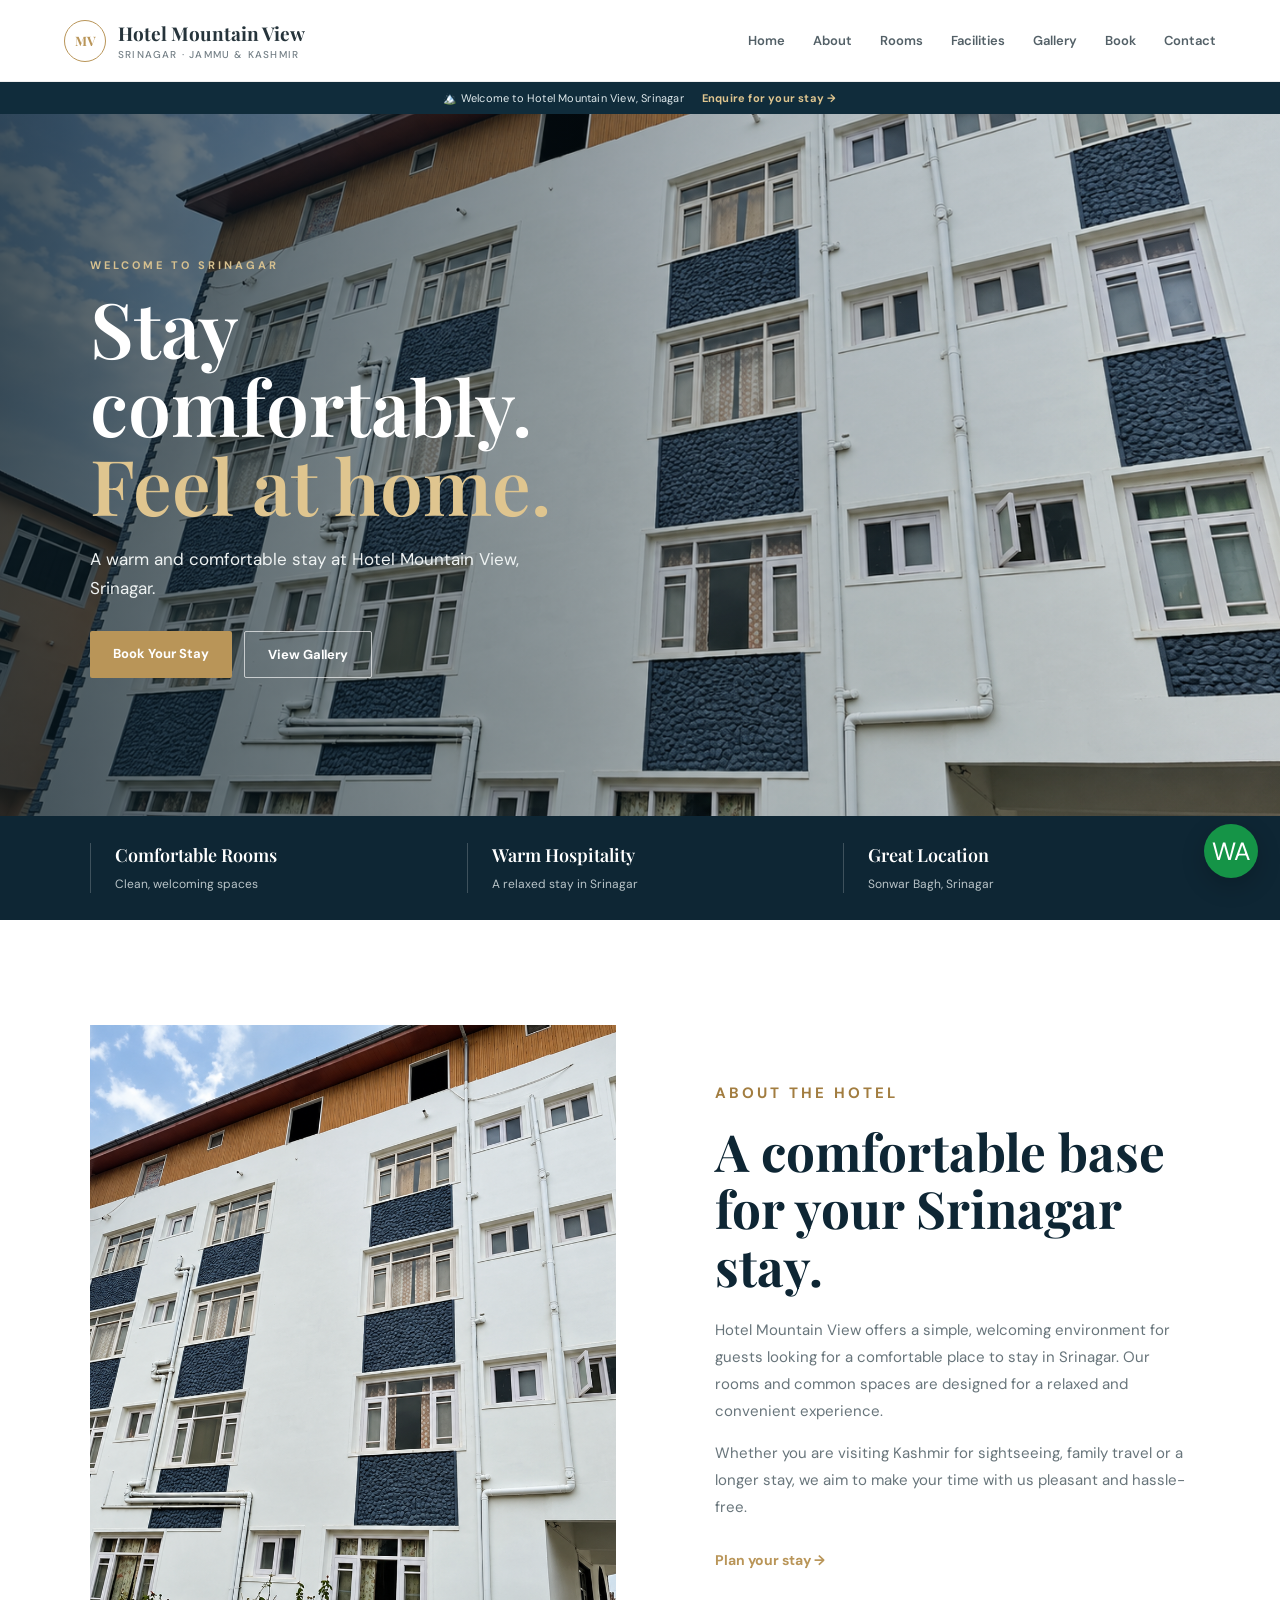
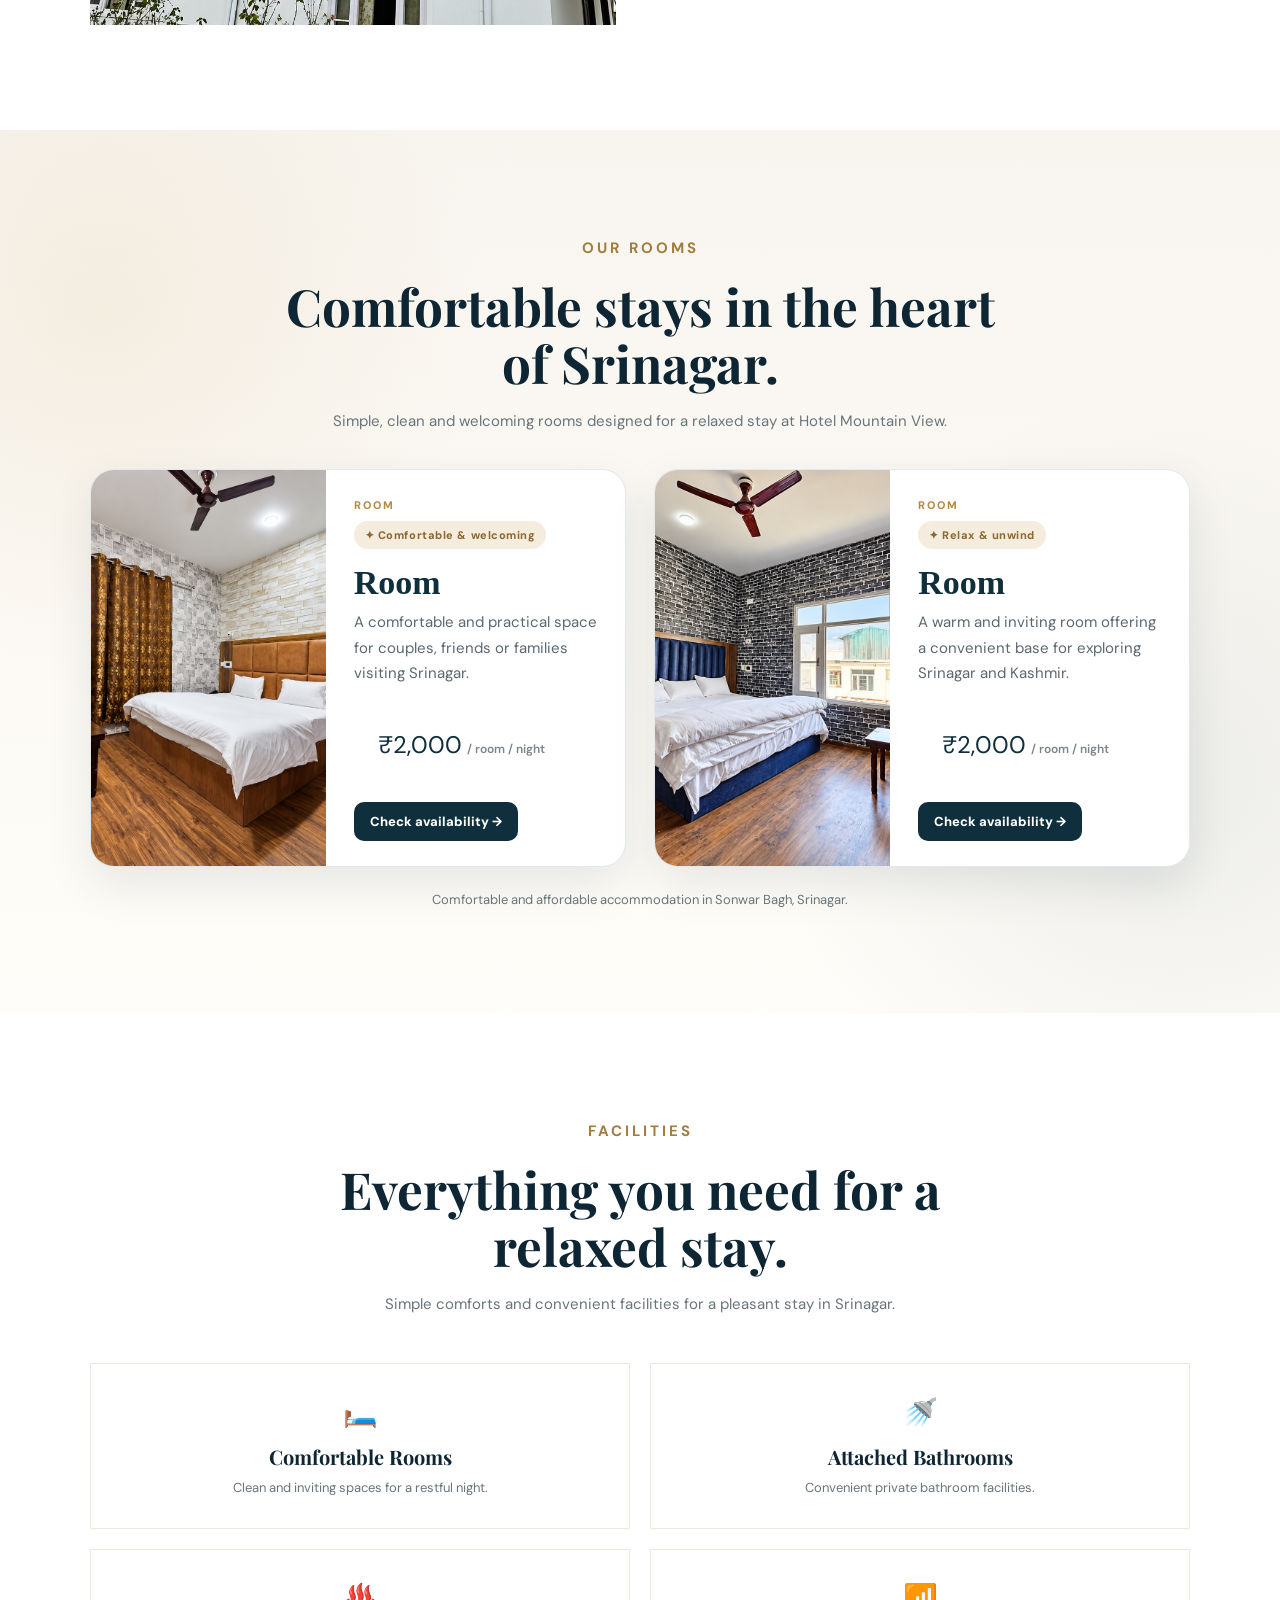
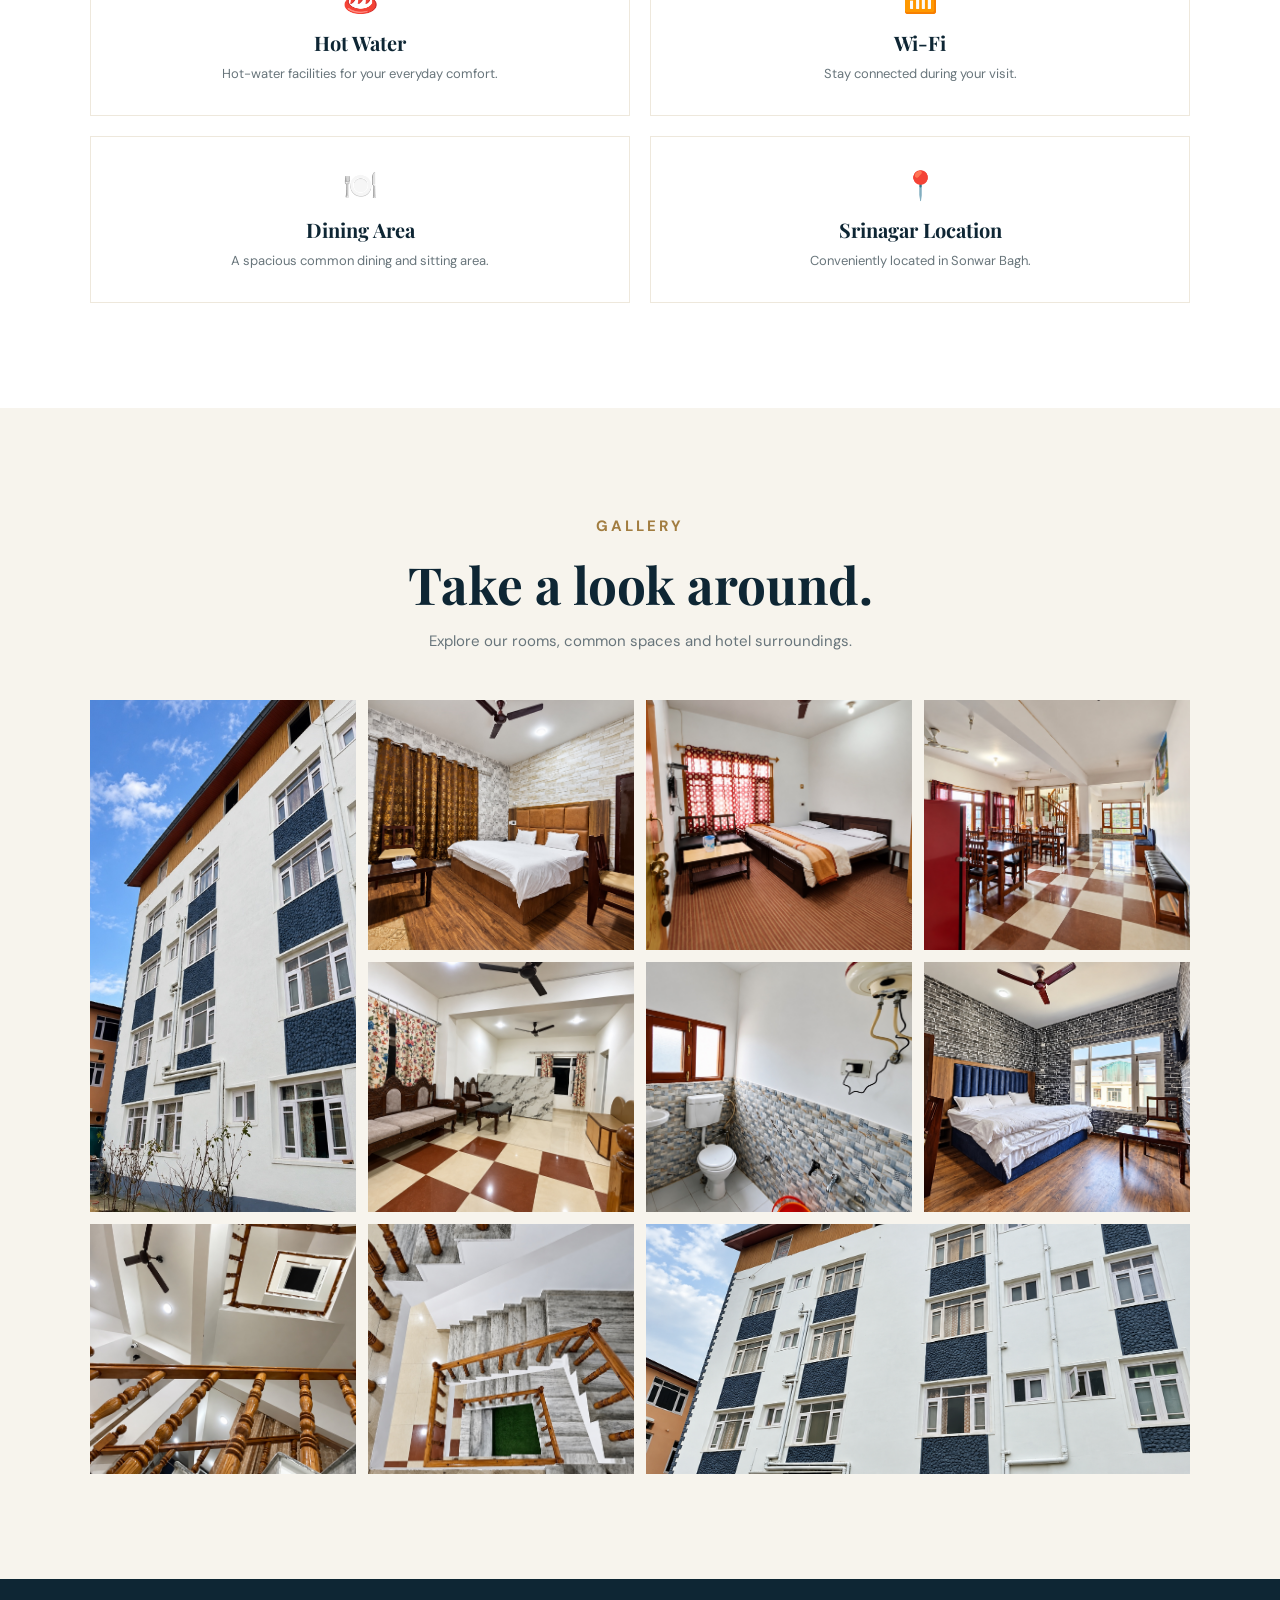
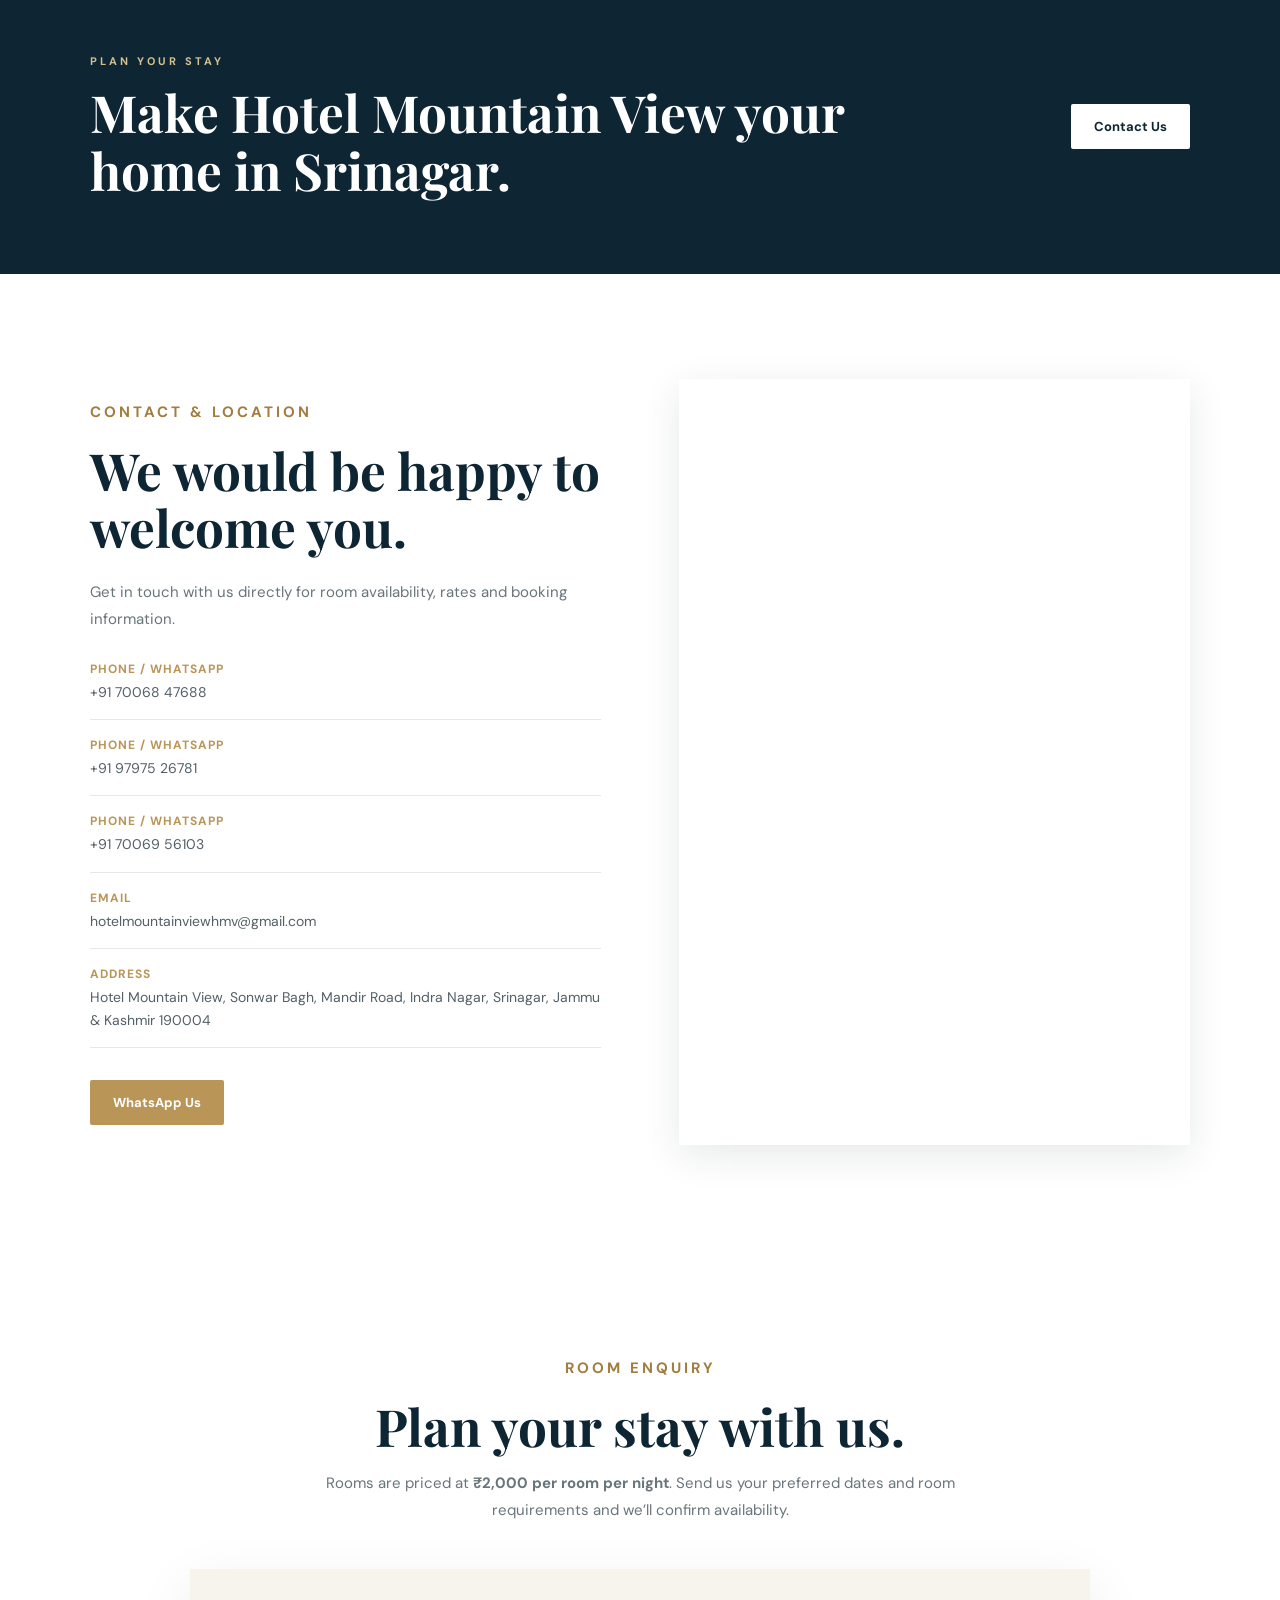
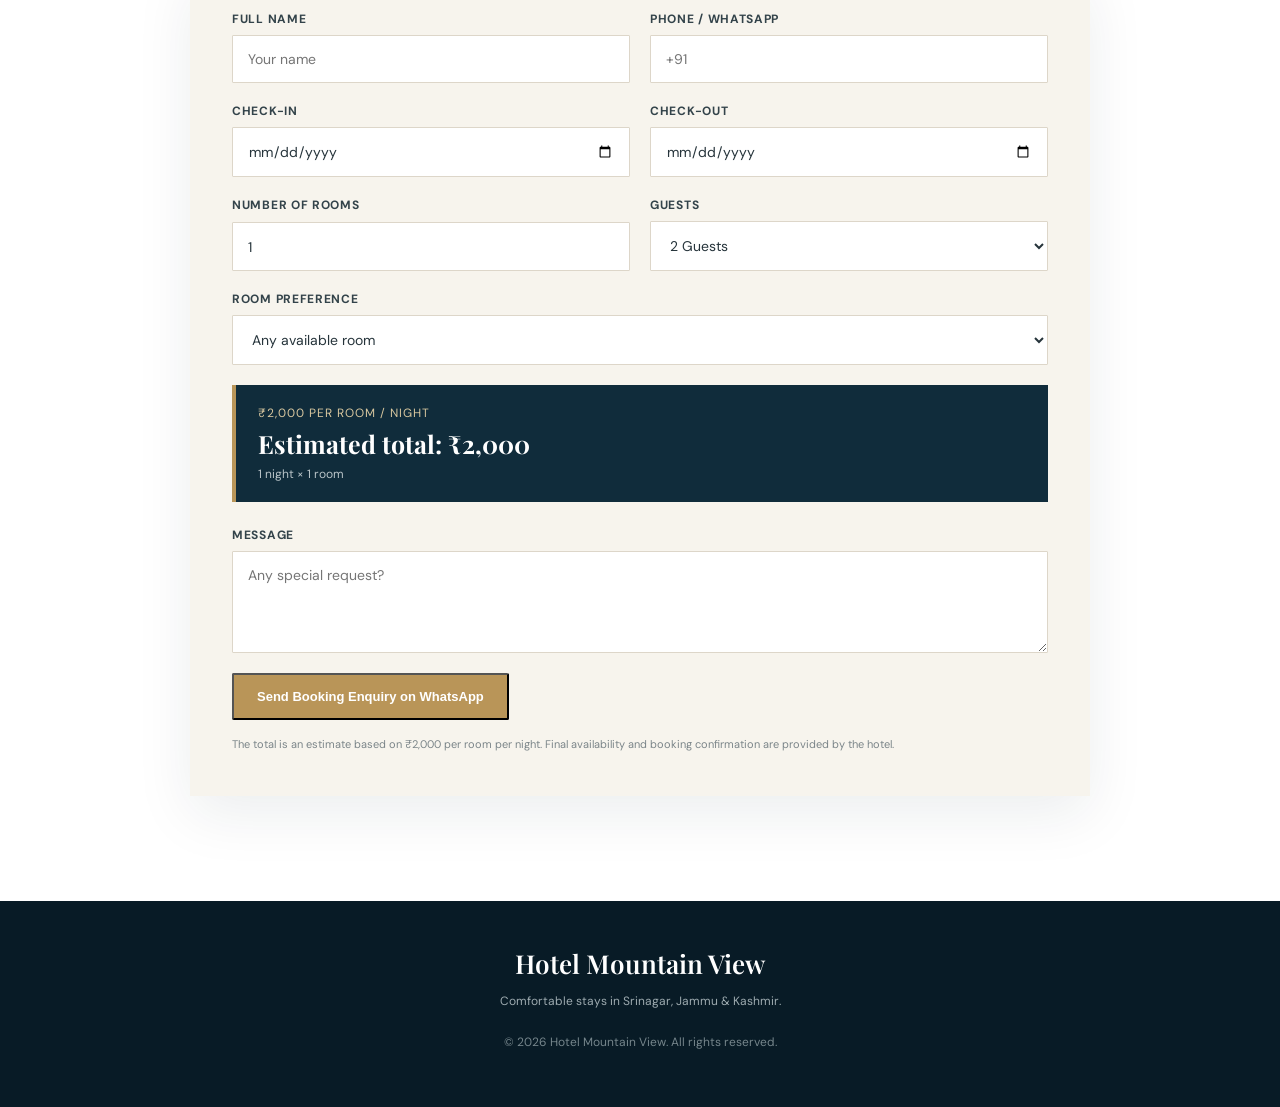
==== commit 01caf017: "Update index.html" ====
--- a/index.html
+++ b/index.html
@@ -3,7 +3,8 @@
 <head>
   <meta charset="UTF-8">
   <meta name="viewport" content="width=device-width, initial-scale=1.0">
-  <meta name="description" content="Hotel Mountain View in Sonwar Bagh, Srinagar. Comfortable rooms, warm hospitality and easy booking at ₹2,000 per room per night.">
+ <title>Hotel Mountain View Srinagar | Hotel in Sonwar Bagh</title>
+<meta name="description" content="Hotel Mountain View in Sonwar Bagh, Srinagar offers comfortable and affordable rooms for a pleasant stay in Jammu & Kashmir."> 
   <meta name="keywords" content="Hotel Mountain View Srinagar, hotel in Sonwar Bagh, Srinagar hotel, Kashmir hotel, hotel near Sonwar Bagh">
   <meta name="theme-color" content="#102f3d">
   <meta property="og:type" content="website">
--- a/style.css
+++ b/style.css
@@ -48,9 +48,10 @@
 .room-card h3{font-size:25px;margin:0 0 8px;color:var(--navy)}
 .room-card p{margin:0;color:var(--muted);font-size:13px;line-height:1.7}
 .facilities{background:#fff}
-.facility-grid{display:grid;grid-template-columns:repeat(3,1fr);max-width:1100px;margin:auto;gap:1px;background:#e8e4db}
-.facility{background:#fff;padding:35px 30px;text-align:center}
-.facility span{font-size:27px}.facility h3{font-size:20px;color:var(--navy);margin:12px 0 6px}.facility p{font-size:13px;color:var(--muted);margin:0;line-height:1.6}
+.facility-grid{display:grid;grid-template-columns:repeat(2,1fr);max-width:1100px;margin:auto;gap:20px;background:transparent}.facility span{font-size:27px}.facility h3{font-size:20px;color:var(--navy);margin:12px 0 6px}.facility p{font-size:13px;color:var(--muted);margin:0;line-height:1.6}.facility-card{background:#fff;padding:30px;text-align:center;border:1px solid #eee8dc}
+.facility-icon{font-size:28px;margin-bottom:12px}
+.facility-card h3{font-size:20px;color:var(--navy);margin:0 0 8px}
+.facility-card p{font-size:13px;color:var(--muted);margin:0;line-height:1.6}
 .gallery{display:grid;grid-template-columns:repeat(4,1fr);grid-auto-rows:250px;gap:12px;max-width:1250px;margin:auto}
 .gallery-item{border:0;padding:0;cursor:pointer;overflow:hidden;background:none;position:relative}
 .gallery-item img{transition:.45s}.gallery-item:hover img{transform:scale(1.05);filter:brightness(.88)}
